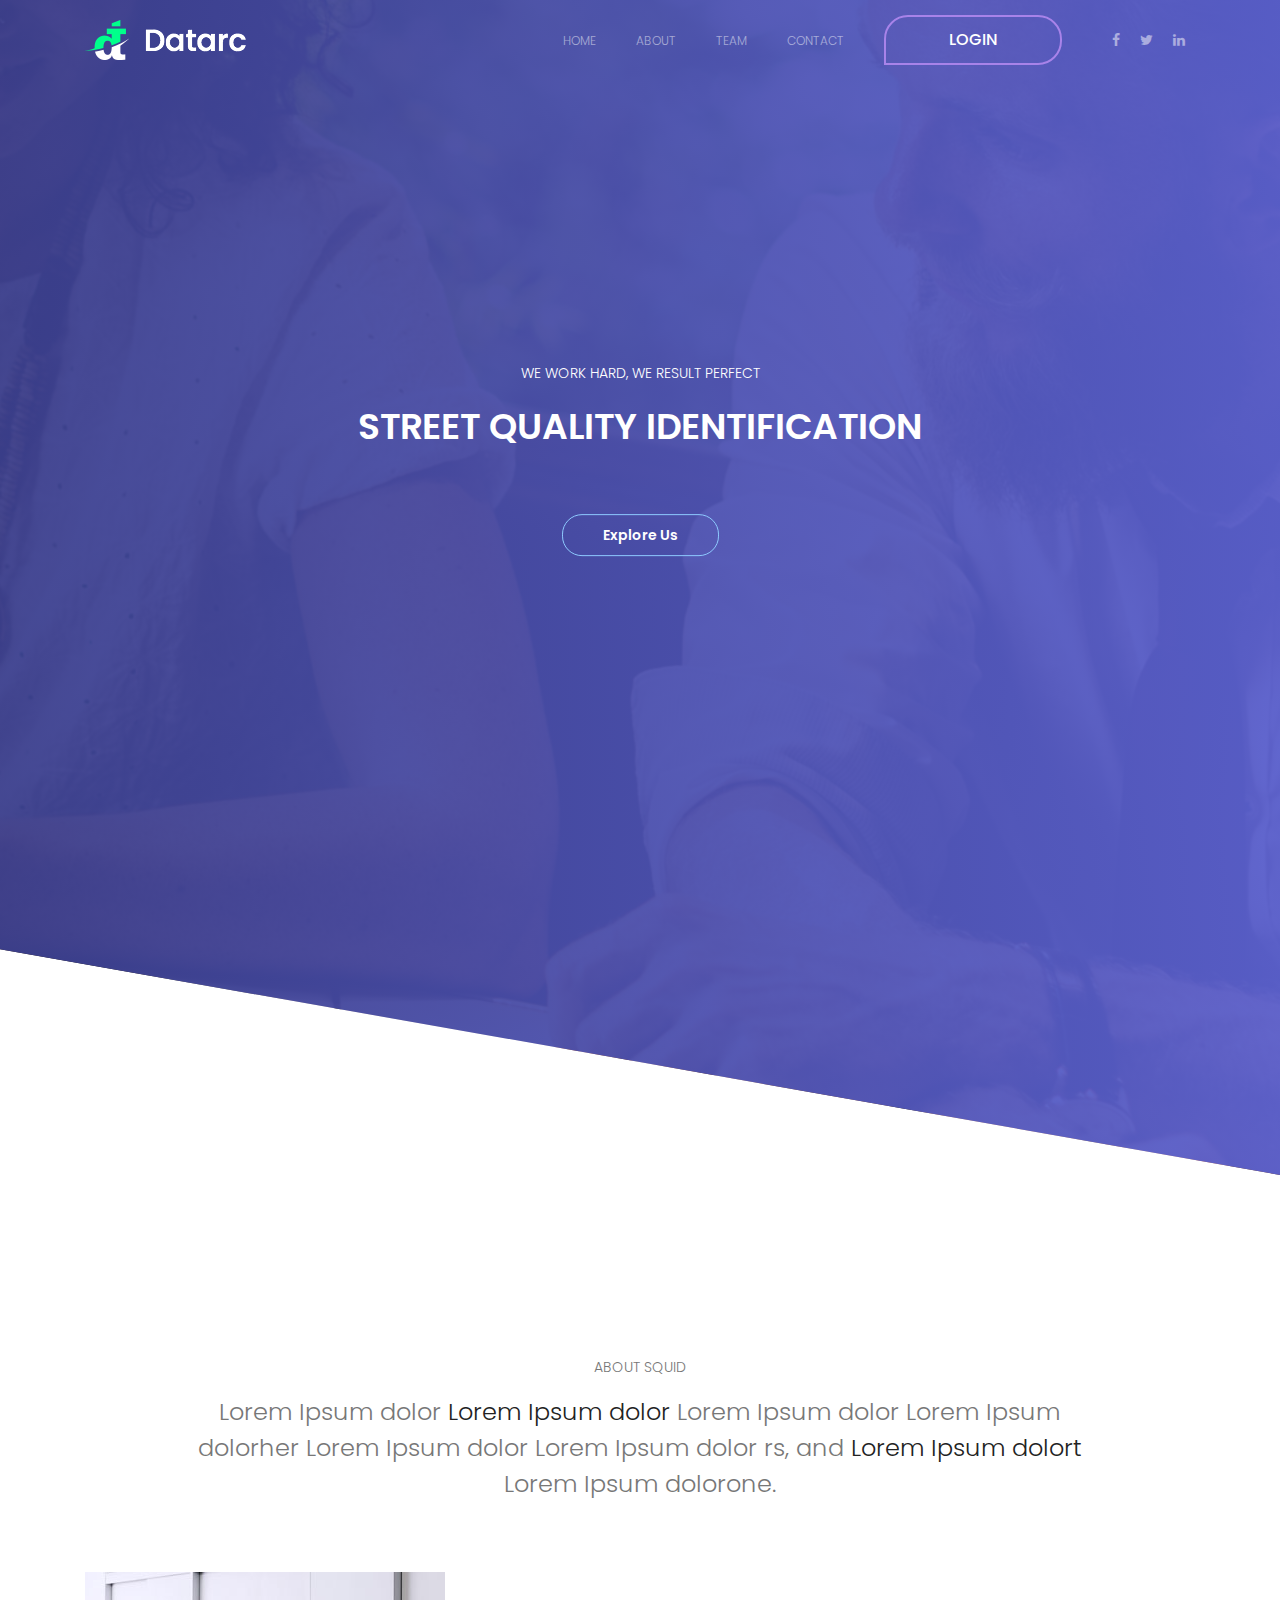
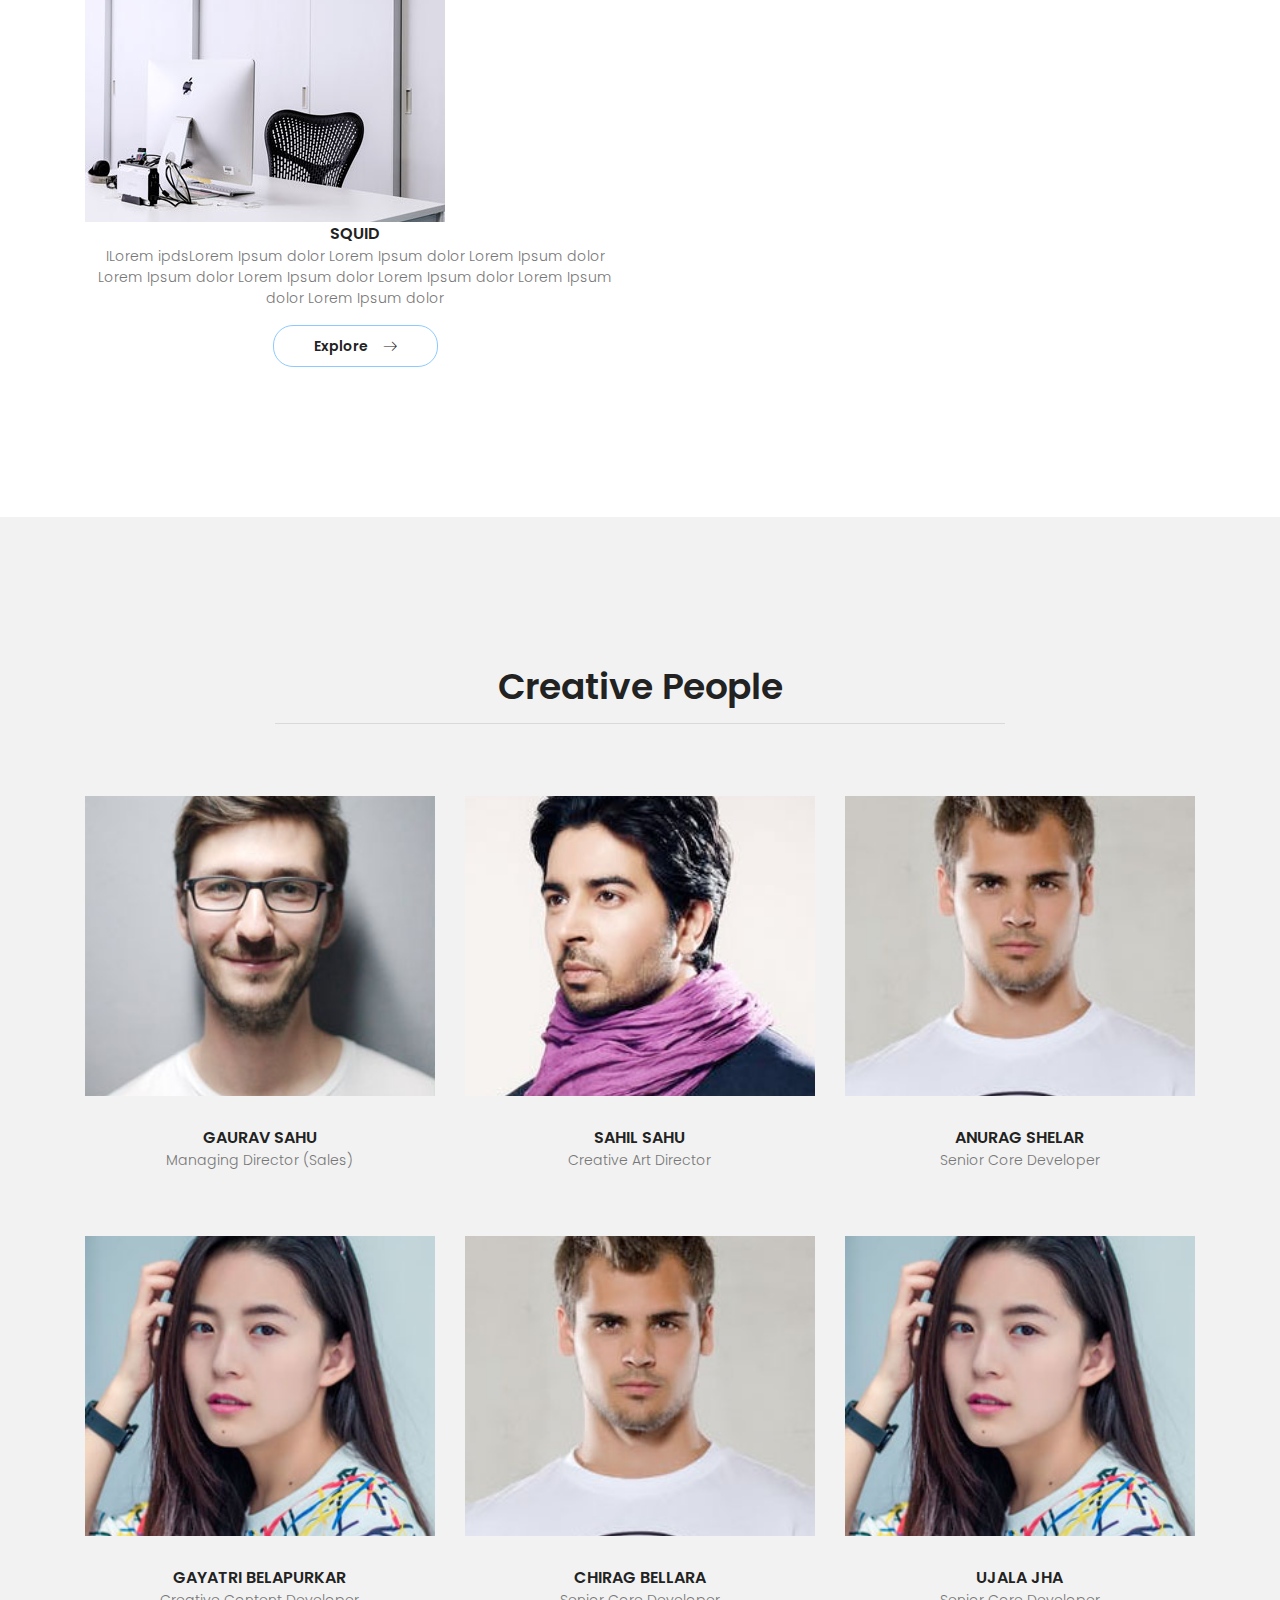
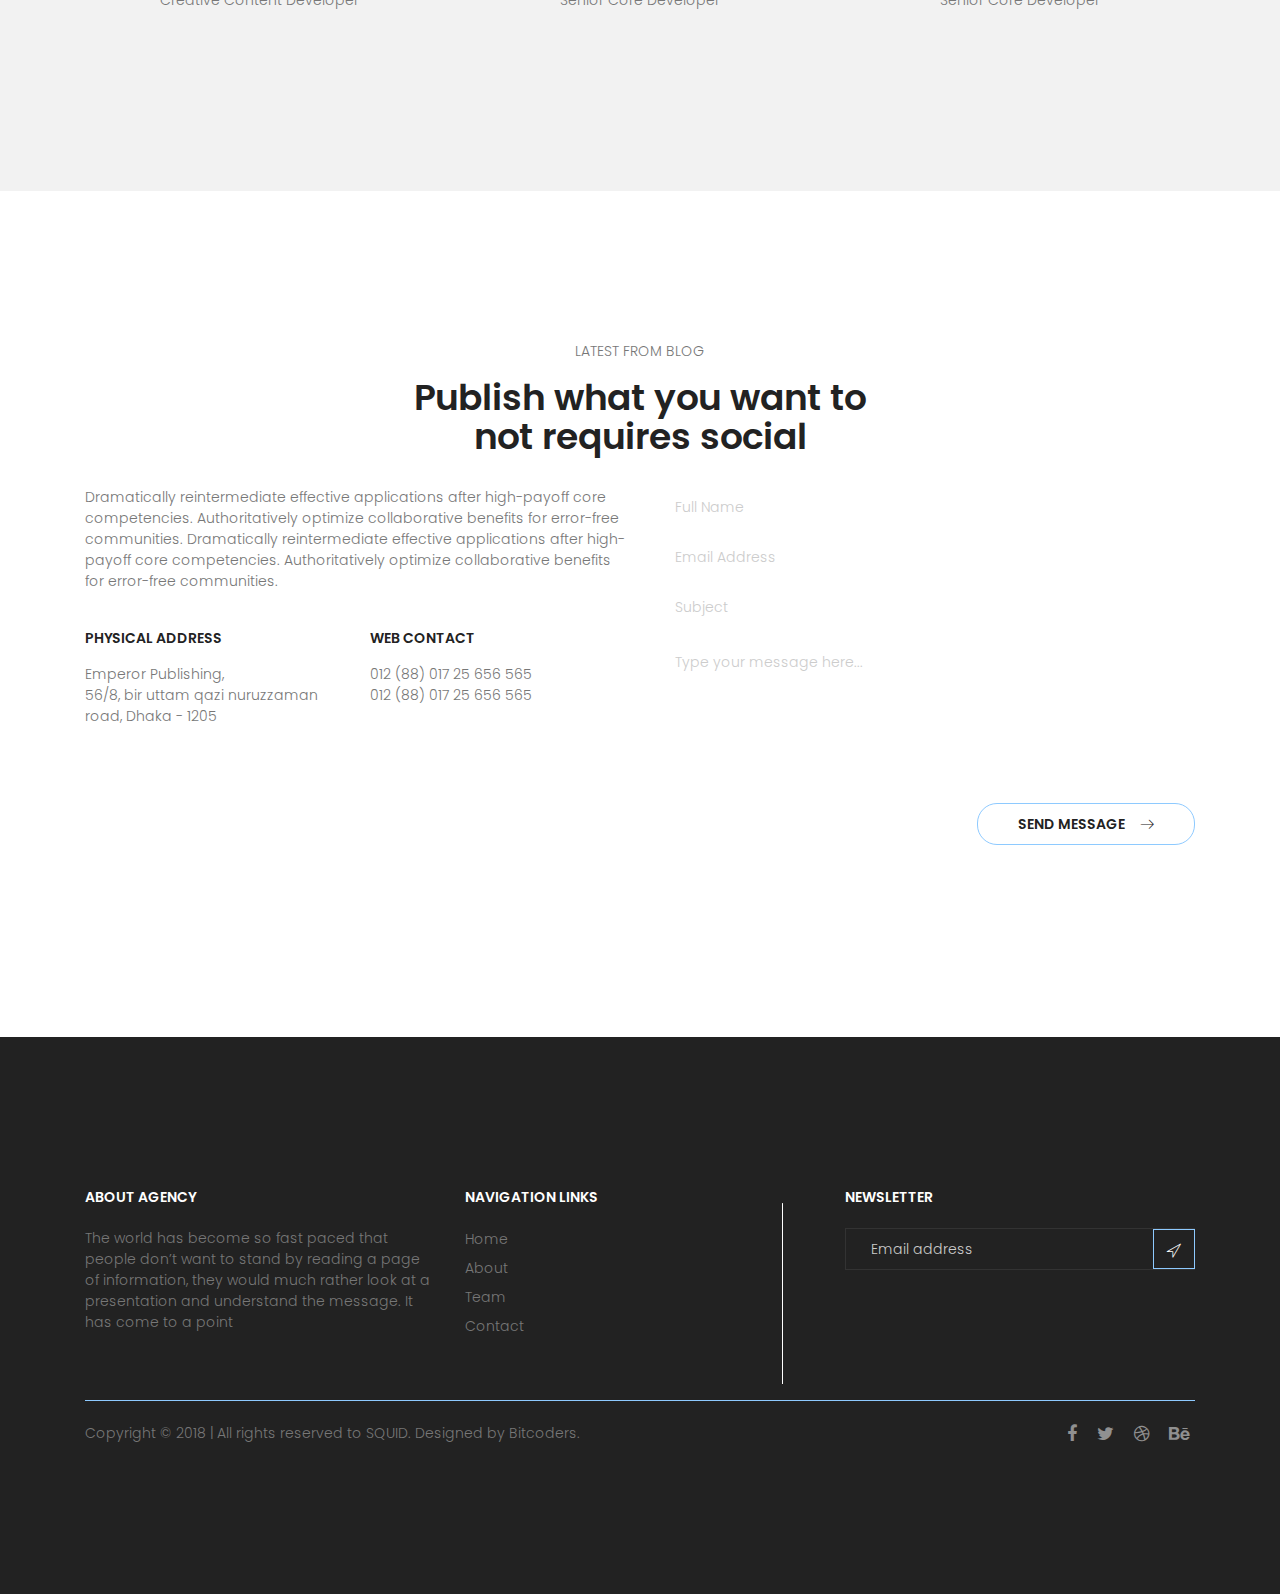
==== Landing Page/Land/index.html @ 0db0db3d "logo yet to added" ====
<!DOCTYPE html>
<html lang="zxx" class="no-js">
<head>
	<!-- Mobile Specific Meta -->
	<meta name="viewport" content="width=device-width, initial-scale=1, shrink-to-fit=no">
	<!-- Favicon-->
	<link rel="shortcut icon" href="img/fav.png">
	<!-- Author Meta -->
	<meta name="author" content="CodePixar">
	<!-- Meta Description -->
	<meta name="description" content="">
	<!-- Meta Keyword -->
	<meta name="keywords" content="">
	<!-- meta character set -->
	<meta charset="UTF-8">
	<!-- Site Title -->
	<title>Squid</title>

	<link href="https://fonts.googleapis.com/css?family=Poppins:300,500,600" rel="stylesheet">
		<!--
		CSS
		============================================= -->
		
		<link rel="stylesheet" href="css/main.css">

		<script src="https://ajax.googleapis.com/ajax/libs/jquery/3.3.1/jquery.min.js"></script>
		<script>
		$(document).ready(function(){
		  // Add smooth scrolling to all links
		  $("a").on('click', function(event) {

		    // Make sure this.hash has a value before overriding default behavior
		    if (this.hash !== "") {
		      // Prevent default anchor click behavior
		      event.preventDefault();

		      // Store hash
		      var hash = this.hash;

		      // Using jQuery's animate() method to add smooth page scroll
		      // The optional number (800) specifies the number of milliseconds it takes to scroll to the specified area
		      $('html, body').animate({
		        scrollTop: $(hash).offset().top
		      }, 800, function(){
		   
		        // Add hash (#) to URL when done scrolling (default click behavior)
		        window.location.hash = hash;
		      });
		    } // End if
		  });
		});
		</script>
	</head>
	<body>
		<div id="top"></div>
		<a href="javascript:" id="return-to-top"><i class="fa fa-chevron-up"></i></a>
		<!-- Start Header Area -->
		<header class="default-header">
			<div class="sticky-header">
				<div class="container">
					<div class="header-content d-flex justify-content-between align-items-center">
						<div class="logo">
							<a href="#top" class="smooth"><img src="img/logo.png" alt=""></a>
						</div>
						<div class="right-bar d-flex align-items-center">
							<nav class="d-flex align-items-center">
								<ul class="main-menu">
									<li><a href="#top">Home</a></li>
									<li><a href="#about">About</a></li>
									<li><a href="#team">Team</a></li>
									<li><a href="#contact">Contact</a></li>
									<li><a href="#" class="login-button"><font color="white" size="3px">LogIn</font></a></li>
								</ul>
								<a href="#" class="mobile-btn"><span class="lnr lnr-menu"></span></a>
							</nav>
							<!--div class="search relative">
								<span class="lnr lnr-magnifier"></span>
								<form action="#" class="search-field">
									<input type="text" placeholder="Search here" onfocus="this.placeholder = ''" onblur="this.placeholder = 'Search here'">
									<button class="search-submit"><span class="lnr lnr-magnifier"></span></button>
								</form>
							</div-->
							
							<div class="header-social d-flex align-items-center">
								<a href="#"><i class="fa fa-facebook"></i></a>
								<a href="#"><i class="fa fa-twitter"></i></a>
								<a href="#"><i class="fa fa-linkedin"></i></a>
							</div>
						</div>
					</div>
				</div>
			</div>
		</header>
		<!-- End Header Area -->
		<!-- Start Banner Area -->
		<section class="banner-area relative skewed">
			<div class="overlay overlay-bg"></div>
			<div class="container">
				<div class="row fullscreen justify-content-center align-items-center">
					<div class="col-lg-8">
						<div class="banner-content text-center">
							<p class="text-uppercase text-white">We work hard, we result perfect</p>
							<h1 class="text-uppercase text-white">Street Quality Identification</h1>
							<a href="#about" class="primary-btn banner-btn">Explore Us</a>
						</div>
					</div>
				</div>
			</div>
		</section>
		<!-- End Banner Area -->
		<!-- Start About Area -->
		<section id="about" class="section-full">
			<div class="container">
				<div class="row justify-content-center">
					<div class="col-lg-10">
						<div class="section-title text-center">
							<p class="text-uppercase">About Squid</p>
							<h3>Lorem Ipsum dolor <b>Lorem Ipsum dolor</b> Lorem Ipsum dolor Lorem Ipsum dolorher Lorem Ipsum dolor Lorem Ipsum dolor rs, and <b>Lorem Ipsum dolort</b> Lorem Ipsum dolorone.</h3>
						</div>
					</div>
				</div>
				<div class="row">
					<!--div class="col-md-4">
						<figure class="signle-service">
							<img src="img/s1.jpg" class="img-fluid" alt="">
							<figcaption class="text-center">
								<h5 class="text-uppercase">Addiction Whit Gambling</h5>
								<p>It is a good idea to think of your PC as an office. It stores files, programs, pictures. This can be compared to an actual office’s files</p>
								<a href="#" class="primary-btn d-inline-flex align-items-center">Explore<span class="lnr lnr-arrow-right"></span></a>
							</figcaption>
						</figure>
					</div-->
					<div class="col-md-6">
						<figure class="signle-service">
							<img src="img/s2.jpg" class="img-fluid" alt="">
							<figcaption class="text-center">
								<h5 class="text-uppercase">Squid</h5>
								<p>ILorem ipdsLorem Ipsum dolor Lorem Ipsum dolor Lorem Ipsum dolor Lorem Ipsum dolor Lorem Ipsum dolor Lorem Ipsum dolor Lorem Ipsum dolor Lorem Ipsum dolor</p>
								<a href="#" class="primary-btn d-inline-flex align-items-center">Explore<span class="lnr lnr-arrow-right"></span></a>
							</figcaption>
						</figure>
					</div>
					<!--div class="col-md-4">
						<figure class="signle-service">
							<img src="img/s3.jpg" class="img-fluid" alt="">
							<figcaption class="text-center">
								<h5 class="text-uppercase">Life Advice Looking At Window</h5>
								<p>Having a baby can be a nerve wrackingexp erience for new parents – not the nine months of pregnancy, I’m talking</p>
								<a href="#" class="primary-btn d-inline-flex align-items-center">Explore<span class="lnr lnr-arrow-right"></span></a>
							</figcaption>
						</figure>
					</div-->
				</div>
			</div>
		</section>
		<!-- End About Area -->
		<!-- Start Product Area -->
		<!--section id="services" class="title-bg section-full">
			<div class="container">
				<div class="row justify-content-center">
					<div class="col-lg-8">
						<div class="product-area-title text-center">
							<p class="text-white text-uppercase">Why Choose Us</p>
							<h2 class="text-white h1">We ensure perfect quality Digital <br> products for you</h2>
						</div>
					</div>
				</div>
				<div class="row">
					<div class="col-lg-3 col-sm-6">
						<div class="single-product">
							<div class="icon">
								<span class="lnr lnr-star"></span>
							</div>
							<div class="desc">
								<h4>Unique Design</h4>
								<p>Most people who work in an office environment, buy computer products, or have </p>
							</div>
						</div>
					</div>
					<div class="col-lg-3 col-sm-6">
						<div class="single-product">
							<div class="icon">
								<span class="lnr lnr-magic-wand"></span>
							</div>
							<div class="desc">
								<h4>Appropriate UX</h4>
								<p>Today, many people rely on computers to do homework, work, and create or store useful</p>
							</div>
						</div>
					</div>
					<div class="col-lg-3 col-sm-6">
						<div class="single-product">
							<div class="icon">
								<span class="lnr lnr-sun"></span>
							</div>
							<div class="desc">
								<h4>Perfect Visual</h4>
								<p>Having a baby can be a nerve wracking experience for new parents – not the nine months </p>
							</div>
						</div>
					</div>
					<div class="col-lg-3 col-sm-6">
						<div class="single-product">
							<div class="icon">
								<span class="lnr lnr-layers"></span>
							</div>
							<div class="desc">
								<h4>Different Layout</h4>
								<p>It won’t be a bigger problem to find one video game lover in your neighbor. Since the </p>
							</div>
						</div>
					</div>
				</div>
			</div>
		</section>
		<!-- End Product Area -->
		<!-- Start Progress Bar Area -->
		<!--div class="container pt-150">
			<div class="row">
				<div class="col-lg-3 col-sm-6 d-flex justify-content-center">
					<div class="list text-center">
						<div class="list-item">
							<div class="progressBar progressBar--animateNone" data-progress="80">
								<svg class="progressBar-contentCircle"  viewBox="0 0 200 200">
									<circle transform="rotate(-90, 100, 100)" class="progressBar-background" cx="100" cy="100" r="95" />
									<circle transform="rotate(-90, 100, 100)" class="progressBar-circle" cx="100" cy="100" r="95" />
								</svg>
								<span class="progressBar-percentage progressBar-percentage-count"></span>
							</div>
						</div>
						<p class="text-uppercase">Web Design</p>
					</div>
				</div>
				<div class="col-lg-3 col-sm-6 d-flex justify-content-center">
					<div class="list text-center">
						<div class="list-item">
							<div class="progressBar progressBar--animateText" data-progress="75">
								<svg class="progressBar-contentCircle"  viewBox="0 0 200 200">
									<circle transform="rotate(-90, 100, 100)" class="progressBar-background" cx="100" cy="100" r="95" />
									<circle transform="rotate(-90, 100, 100)" class="progressBar-circle" cx="100" cy="100" r="95" />
								</svg>
								<span class="progressBar-percentage progressBar-percentage-count"></span>
							</div>
						</div>
						<p class="text-uppercase">UI/UX Design</p>
					</div>
				</div>
				<div class="col-lg-3 col-sm-6 d-flex justify-content-center">
					<div class="list text-center">
						<div class="list-item">
							<div class="progressBar progressBar--animateCircle" data-progress="60">
								<svg class="progressBar-contentCircle"  viewBox="0 0 200 200">
									<circle transform="rotate(-90, 100, 100)" class="progressBar-background" cx="100" cy="100" r="95" />
									<circle transform="rotate(-90, 100, 100)" class="progressBar-circle" cx="100" cy="100" r="95" />
								</svg>
								<span class="progressBar-percentage progressBar-percentage-count"></span>
							</div>
						</div>
						<p class="text-uppercase">Mobile App</p>
					</div>
				</div>
				<div class="col-lg-3 col-sm-6 d-flex justify-content-center">
					<div class="list text-center">
						<div class="list-item">
							<div class="progressBar progressBar--animateAll" data-progress="90">
								<svg class="progressBar-contentCircle"  viewBox="0 0 200 200">
									<!-- on défini le l'angle et le centre de rotation du cercle ->
									<circle transform="rotate(-90, 100, 100)" class="progressBar-background" cx="100" cy="100" r="95" />
									<circle transform="rotate(-90, 100, 100)" class="progressBar-circle" cx="100" cy="100" r="95" />
								</svg>
								<span class="progressBar-percentage progressBar-percentage-count"></span>
							</div>
						</div>
						<p class="text-uppercase">Web Development</p>
					</div>
				</div>
			</div>
		</div>
		<!-- End Progress Bar Area -->
		<!-- Start shuffle Area -->
		<!--section id="protfolio" class="section-full">
			<div class="container">
				<div class="row justify-content-center">
					<div class="col-lg-8">
						<div class="product-area-title text-center">
							<p class="text-uppercase">Remarkable Works</p>
							<h2 class="h1">We have gained reliability <br> to serve you best</h2>
						</div>
					</div>
				</div>
			</div>
			<div class="container">
				<div class="controls d-flex flex-wrap justify-content-center">
					<a class="filter active" data-filter="all">All</a>
					<a class="filter" data-filter=".category-1">Categories</a>
					<a class="filter" data-filter=".category-2">Branding</a>
					<a class="filter" data-filter=".category-3">Image Manipulation</a>
					<a class="filter" data-filter=".category-4">Creative Work</a>
					<a class="filter" data-filter=".category-5">Web Design</a>
					<a class="filter" data-filter=".category-6">Print Material</a>
				</div>
			</div>



			<div id="filter-content" class="row no-gutters mt-70">
				<div class="mix category-1 col-lg-3 col-md-4 col-sm-6 single-filter-content content-1" data-myorder="1">
					<div class="overlay overlay-bg-content d-flex align-items-center justify-content-center flex-column">
						<p class="text-white">Image Manipulation</p>
						<div class="line"></div>
						<h5 class="text-white text-uppercase">Creative Tangerine</h5>
					</div>
				</div>
				<div class="mix category-1 category-5 category-3 category-5 col-lg-3 col-md-4 col-sm-6 single-filter-content content-2" data-myorder="2">
					<div class="overlay overlay-bg-content d-flex align-items-center justify-content-center flex-column">
						<p class="text-white">Image Manipulation</p>
						<div class="line"></div>
						<h5 class="text-white text-uppercase">Creative Tangerine</h5>
					</div>
				</div>
				<div class="mix category-1 category-5 col-lg-3 col-md-4 col-sm-6 single-filter-content content-3" data-myorder="3">
					<div class="overlay overlay-bg-content d-flex align-items-center justify-content-center flex-column">
						<p class="text-white">Image Manipulation</p>
						<div class="line"></div>
						<h5 class="text-white text-uppercase">Creative Tangerine</h5>
					</div>
				</div>
				<div class="mix category-2 category-3 category-6 col-lg-3 col-md-4 col-sm-6 single-filter-content content-4" data-myorder="4">
					<div class="overlay overlay-bg-content d-flex align-items-center justify-content-center flex-column">
						<p class="text-white">Image Manipulation</p>
						<div class="line"></div>
						<h5 class="text-white text-uppercase">Creative Tangerine</h5>
					</div>
				</div>
				<div class="mix category-1 category-4 category-5 col-lg-3 col-md-4 col-sm-6 single-filter-content content-5" data-myorder="5">
					<div class="overlay overlay-bg-content d-flex align-items-center justify-content-center flex-column">
						<p class="text-white">Image Manipulation</p>
						<div class="line"></div>
						<h5 class="text-white text-uppercase">Creative Tangerine</h5>
					</div>
				</div>
				<div class="mix category-1 category-3 category-5 category-6 col-lg-3 col-md-4 col-sm-6 single-filter-content content-6" data-myorder="6">
					<div class="overlay overlay-bg-content d-flex align-items-center justify-content-center flex-column">
						<p class="text-white">Image Manipulation</p>
						<div class="line"></div>
						<h5 class="text-white text-uppercase">Creative Tangerine</h5>
					</div>
				</div>
				<div class="mix category-2 category-4 category-3 col-lg-3 col-md-4 col-sm-6 single-filter-content content-7" data-myorder="7">
					<div class="overlay overlay-bg-content d-flex align-items-center justify-content-center flex-column">
						<p class="text-white">Image Manipulation</p>
						<div class="line"></div>
						<h5 class="text-white text-uppercase">Creative Tangerine</h5>
					</div>
				</div>
				<div class="mix category-2 category-6 category-5 col-lg-3 col-md-4 col-sm-6 single-filter-content content-8" data-myorder="8">
					<div class="overlay overlay-bg-content d-flex align-items-center justify-content-center flex-column">
						<p class="text-white">Image Manipulation</p>
						<div class="line"></div>
						<h5 class="text-white text-uppercase">Creative Tangerine</h5>
					</div>
				</div>
			</div>
		</section>
		<!-- End shuffle Area -->
		<!-- Start Team member Area -->
		<section id="team" class="section-full pb-150 gray-bg">
			<div class="container">
				<div class="row justify-content-center">
					<div class="col-lg-8">
						<div class="product-area-title text-center">
							<h2 class="h1">Creative People <hr></h2>
							<br>
						</div>
					</div>
				</div>
				<div class="row">
					<div class="col-lg-4 col-sm-6">
						<div class="single-member">
							<div class="thumb relative" style="background: url(img/t1.jpg);">
								<div class="overlay overlay-member d-flex flex-column justify-content-end align-items-center">
									<p class="text-white">This article is floated online with an aim to help you find the best dvd printing solution. Dvd</p>
									<div class="line"></div>
									<div class="social d-flex align-items-center justify-content-center">
										<a href="#"><i class="fa fa-facebook"></i></a>
										<a href="#"><i class="fa fa-twitter"></i></a>
										<a href="#"><i class="fa fa-linkedin"></i></a>
									</div>
								</div>
							</div>
							<div class="desc text-center">
								<h5 class="text-uppercase"><a href="#">Gaurav Sahu</a></h5>
								<p>Managing Director (Sales)</p>
							</div>
						</div>
					</div>
					<div class="col-lg-4 col-sm-6">
						<div class="single-member">
							<div class="thumb relative" style="background: url(img/t2.jpg);">
								<div class="overlay overlay-member d-flex flex-column justify-content-end align-items-center">
									<p class="text-white">This article is floated online with an aim to help you find the best dvd printing solution. Dvd</p>
									<div class="line"></div>
									<div class="social d-flex align-items-center justify-content-center">
										<a href="#"><i class="fa fa-facebook"></i></a>
										<a href="#"><i class="fa fa-twitter"></i></a>
										<a href="#"><i class="fa fa-linkedin"></i></a>
									</div>
								</div>
							</div>
							<div class="desc text-center">
								<h5 class="text-uppercase"><a href="#">Sahil Sahu</a></h5>
								<p>Creative Art Director</p>
							</div>
						</div>
					</div>
					<div class="col-lg-4 col-sm-6">
						<div class="single-member">
							<div class="thumb relative" style="background: url(img/t3.jpg);">
								<div class="overlay overlay-member d-flex flex-column justify-content-end align-items-center">
									<p class="text-white">This article is floated online with an aim to help you find the best dvd printing solution. Dvd</p>
									<div class="line"></div>
									<div class="social d-flex align-items-center justify-content-center">
										<a href="#"><i class="fa fa-facebook"></i></a>
										<a href="#"><i class="fa fa-twitter"></i></a>
										<a href="#"><i class="fa fa-linkedin"></i></a>
									</div>
								</div>
							</div>
							<div class="desc text-center">
								<h5 class="text-uppercase"><a href="#">Anurag Shelar</a></h5>
								<p>Senior Core Developer</p>
							</div>
						</div>
					</div>
					<div class="col-lg-4 col-sm-6">
						<div class="single-member">
							<div class="thumb relative" style="background: url(img/t4.jpg);">
								<div class="overlay overlay-member d-flex flex-column justify-content-end align-items-center">
									<p class="text-white">This article is floated online with an aim to help you find the best dvd printing solution. Dvd</p>
									<div class="line"></div>
									<div class="social d-flex align-items-center justify-content-center">
										<a href="#"><i class="fa fa-facebook"></i></a>
										<a href="#"><i class="fa fa-twitter"></i></a>
										<a href="#"><i class="fa fa-linkedin"></i></a>
									</div>
								</div>
							</div>
							<div class="desc text-center">
								<h5 class="text-uppercase"><a href="#">Gayatri Belapurkar</a></h5>
								<p>Creative Content Developer</p>
							</div>
						</div>
					</div>
					<div class="col-lg-4 col-sm-6">
						<div class="single-member">
							<div class="thumb relative" style="background: url(img/t3.jpg);">
								<div class="overlay overlay-member d-flex flex-column justify-content-end align-items-center">
									<p class="text-white">This article is floated online with an aim to help you find the best dvd printing solution. Dvd</p>
									<div class="line"></div>
									<div class="social d-flex align-items-center justify-content-center">
										<a href="#"><i class="fa fa-facebook"></i></a>
										<a href="#"><i class="fa fa-twitter"></i></a>
										<a href="#"><i class="fa fa-linkedin"></i></a>
									</div>
								</div>
							</div>
							<div class="desc text-center">
								<h5 class="text-uppercase"><a href="#">Chirag Bellara</a></h5>
								<p>Senior Core Developer</p>
							</div>
						</div>
					</div>
					<div class="col-lg-4 col-sm-6">
						<div class="single-member">
							<div class="thumb relative" style="background: url(img/t4.jpg);">
								<div class="overlay overlay-member d-flex flex-column justify-content-end align-items-center">
									<p class="text-white">This article is floated online with an aim to help you find the best dvd printing solution. Dvd</p>
									<div class="line"></div>
									<div class="social d-flex align-items-center justify-content-center">
										<a href="#"><i class="fa fa-facebook"></i></a>
										<a href="#"><i class="fa fa-twitter"></i></a>
										<a href="#"><i class="fa fa-linkedin"></i></a>
									</div>
								</div>
							</div>
							<div class="desc text-center">
								<h5 class="text-uppercase"><a href="#">Ujala Jha</a></h5>
								<p>Senior Core Developer</p>
							</div>
						</div>
					</div>
				</div>
			</div>
		</section>
		<!-- End Team member Area -->

		<!-- Start Digital Studio -->
		<!--section class="section-full studio-area">
			<div class="container">
				<div class="row">
					<div class="col-lg-6">
						<div class="studio-content">
							<p class="text-uppercase text-white">We create top class designs</p>
							<h2 class="h1 text-white text-uppercase mb-20">A Digital Studio Crafting <br> Tech Business</h2>
							<p class="text-white mb-30">Computer users and programmers have become so accustomed to using Windows, even for the changing capabilities and the appearances of the graphical interface of the versions, therefore it has remained Microsoft’s product. Although, Lycoris, Red Hat, Mandrake,</p>
							<a href="#" class="primary-btn text-white d-inline-flex align-items-center">Start Business<span class="lnr lnr-arrow-right"></span></a>
						</div>
					</div>
				</div>
			</div>
		</section>
		<!-- End Digital Studio -->
		<!-- Start Pricing Area -->
		<!--section class="section-full">
			<div class="container">
				<div class="row justify-content-center">
					<div class="col-lg-8">
						<div class="product-area-title text-center">
							<p class="text-uppercase">Creative People</p>
							<h2 class="h1">Team work builds trust and <br> trust builds growth</h2>
						</div>
					</div>
				</div>
				<div class="row">
					<div class="col-md-4">
						<div class="single-pricing-table">
							<div class="top">
								<div class="head text-center">
									<span class="lnr lnr-shirt"></span><br>
									<h5 class="text-white text-uppercase">Standard</h5>
								</div>
								<div class="package text-center">
									<div class="price">£199</div>
									<span class="text-white">Per month</span>
								</div>
							</div>

							<div class="bottom text-center">
								<ul class="feature text-center">
									<li>2.5 GB Photos</li>
									<li>Secure Online Transfer</li>
									<li>Unlimited Styles</li>
									<li>Customer Service</li>
									<li>Manual Backup</li>
								</ul>
								<a href="#" class="primary-btn text-uppercase d-inline-flex align-items-center">Purchase<span class="lnr lnr-arrow-right"></span></a>
							</div>
						</div>
					</div>
					<div class="col-md-4">
						<div class="single-pricing-table">
							<div class="top">
								<div class="head text-center">
									<span class="lnr lnr-shirt"></span><br>
									<h5 class="text-white text-uppercase">Business</h5>
								</div>
								<div class="package text-center">
									<div class="price">£399</div>
									<span class="text-white">Per month</span>
								</div>
							</div>

							<div class="bottom text-center">
								<ul class="feature text-center">
									<li>2.5 GB Photos</li>
									<li>Secure Online Transfer</li>
									<li>Unlimited Styles</li>
									<li>Customer Service</li>
									<li>Manual Backup</li>
								</ul>
								<a href="#" class="primary-btn text-uppercase d-inline-flex align-items-center">Purchase<span class="lnr lnr-arrow-right"></span></a>
							</div>
						</div>
					</div>
					<div class="col-md-4">
						<div class="single-pricing-table">
							<div class="top">
								<div class="head text-center">
									<span class="lnr lnr-apartment"></span>
									<h5 class="text-white text-uppercase">Ultimate</h5>
								</div>
								<div class="package text-center">
									<div class="price">£499</div>
									<span class="text-white">Per month</span>
								</div>
							</div>

							<div class="bottom text-center">
								<ul class="feature text-center">
									<li>2.5 GB Photos</li>
									<li>Secure Online Transfer</li>
									<li>Unlimited Styles</li>
									<li>Customer Service</li>
									<li>Manual Backup</li>
								</ul>
								<a href="#" class="primary-btn text-uppercase d-inline-flex align-items-center">Purchase<span class="lnr lnr-arrow-right"></span></a>
							</div>
						</div>
					</div>
				</div>
			</div>
		</section>
		<!-- End Pricing Area -->
		<!-- Start Testimonial Area -->
		<!--section class="section-full gray-bg">
			<div class="container">
				<div class="active-testimonial-carousel">
					<div class="single-testimonial">
						<img src="img/ts1.png" class="img-circle" alt="">
						<p>Accessories Here you can find the best computer accessory for your laptop, monitor, printer, scanner, speaker, projector, hardware and more. laptop accessory </p>
						<div class="author text-center">
							<h6 class="text-uppercase"><a href="#">Mark Alviro Wiens</a></h6>
							<span>CEO at Google</span>
						</div>
					</div>
					<div class="single-testimonial">
						<img src="img/ts2.png" class="img-circle" alt="">
						<p>Accessories Here you can find the best computer accessory for your laptop, monitor, printer, scanner, speaker, projector, hardware and more. laptop accessory </p>
						<div class="author text-center">
							<h6 class="text-uppercase"><a href="#">Mark Alviro Wiens</a></h6>
							<span>CEO at Google</span>
						</div>
					</div>
					<div class="single-testimonial">
						<img src="img/ts3.png" class="img-circle" alt="">
						<p>Accessories Here you can find the best computer accessory for your laptop, monitor, printer, scanner, speaker, projector, hardware and more. laptop accessory </p>
						<div class="author text-center">
							<h6 class="text-uppercase"><a href="#">Mark Alviro Wiens</a></h6>
							<span>CEO at Google</span>
						</div>
					</div>
					<div class="single-testimonial">
						<img src="img/ts3.png" class="img-circle" alt="">
						<p>Accessories Here you can find the best computer accessory for your laptop, monitor, printer, scanner, speaker, projector, hardware and more. laptop accessory </p>
						<div class="author text-center">
							<h6 class="text-uppercase"><a href="#">Mark Alviro Wiens</a></h6>
							<span>CEO at Google</span>
						</div>
					</div>
					<div class="single-testimonial">
						<img src="img/ts3.png" class="img-circle" alt="">
						<p>Accessories Here you can find the best computer accessory for your laptop, monitor, printer, scanner, speaker, projector, hardware and more. laptop accessory </p>
						<div class="author text-center">
							<h6 class="text-uppercase"><a href="#">Mark Alviro Wiens</a></h6>
							<span>CEO at Google</span>
						</div>
					</div>
				</div>
			</div>
		</section>
		<!-- End Testimonial Area -->
		<!-- Start Publish Area -->
		<!--section id="blog" class="section-full">
			<div class="container">
				<div class="row justify-content-center">
					<div class="col-lg-8">
						<div class="product-area-title text-center">
							<p class="text-uppercase">Latest From Blog</p>
							<h2 class="h1">Publish what you want to <br> not requires social</h2>
						</div>
					</div>
				</div>
				<div class="row">
					<div class="col-lg-3 col-md-6">
						<div class="single-publish">
							<img src="img/p1.jpg" class="img-fluid" alt="">
							<div class="top">
								<div class="mb-15 d-flex">
									<a href="#">25 October, 2017</a>
									<span class="line">|</span>
									<a href="#">By Mark Wiens</a>
								</div>
								<h6 class="text-uppercase"><a href="#">Addiction When Gambling Becomes A Problem</a></h6>
							</div>
							<p class="mb-30">Computers have become ubiquitous in almost every facet of our lives. At work, desk jockeys spend hours in front of their </p>
							<a href="#" class="details-btn d-flex justify-content-center align-items-center"><span class="details">Details</span><span class="lnr lnr-arrow-right"></span></a>
						</div>
					</div>
					<div class="col-lg-3 col-md-6">
						<div class="single-publish">
							<img src="img/p2.jpg" class="img-fluid" alt="">
							<div class="top">
								<div class="mb-15 d-flex">
									<a href="#">25 October, 2017</a>
									<span class="line">|</span>
									<a href="#">By Mark Wiens</a>
								</div>
								<h6 class="text-uppercase"><a href="#">Computer Hardware Desktops And Notebooks </a></h6>
							</div>
							<p class="mb-30">Ah, the technical interview. Nothing like it. Not only does it cause anxiety, but it causes anxiety for several different reasons. </p>
							<a href="#" class="details-btn d-flex justify-content-center align-items-center"><span class="details">Details</span><span class="lnr lnr-arrow-right"></span></a>
						</div>
					</div>
					<div class="col-lg-3 col-md-6">
						<div class="single-publish">
							<img src="img/p3.jpg" class="img-fluid" alt="">
							<div class="top">
								<div class="mb-15 d-flex">
									<a href="#">25 October, 2017</a>
									<span class="line">|</span>
									<a href="#">By Mark Wiens</a>
								</div>
								<h6 class="text-uppercase"><a href="#">Make Myspace Your Best Designed Space</a></h6>
							</div>
							<p class="mb-30">Plantronics with its GN Netcom wireless headset creates the next generation of wireless headset and other products such as wireless </p>
							<a href="#" class="details-btn d-flex justify-content-center align-items-center"><span class="details">Details</span><span class="lnr lnr-arrow-right"></span></a>
						</div>
					</div>
					<div class="col-lg-3 col-md-6">
						<div class="single-publish">
							<img src="img/p4.jpg" class="img-fluid" alt="">
							<div class="top">
								<div class="mb-15 d-flex">
									<a href="#">25 October, 2017</a>
									<span class="line">|</span>
									<a href="#">By Mark Wiens</a>
								</div>
								<h6 class="text-uppercase"><a href="#">Video Games Playing With Imagination</a></h6>
							</div>
							<p class="mb-30">About 64% of all on-line teens say that do things online that they wouldn’t want their parents to know about.   11% of all adult internet </p>
							<a href="#" class="details-btn d-flex justify-content-center align-items-center"><span class="details">Details</span><span class="lnr lnr-arrow-right"></span></a>
						</div>
					</div>
				</div>
			</div>
		</section>
		<!-- End Publish Area -->
		<!-- Start Contact Area -->
		<section id="contact" class="section-full">
			<div class="container">
				<div class="row justify-content-center">
					<div class="col-lg-8">
						<div class="product-area-title text-center">
							<p class="text-uppercase">Latest From Blog</p>
							<h2 class="h1">Publish what you want to <br> not requires social</h2>
						</div>
					</div>
				</div>
				<div class="row">
					<div class="col-lg-6 mt-30">
						<p>Dramatically reintermediate effective applications after high-payoff core competencies. Authoritatively optimize collaborative benefits for error-free communities. Dramatically reintermediate effective applications after high-payoff core competencies. Authoritatively optimize collaborative benefits for error-free communities.</p>
						<div class="row">
							<div class="col-sm-6">
								<div class="address mt-20">
									<h6 class="text-uppercase mb-15">Physical Address</h6>
									<p>Emperor Publishing,<br> 56/8, bir uttam qazi nuruzzaman <br> road, Dhaka - 1205</p>
								</div>
							</div>
							<div class="col-sm-6">
								<div class="address mt-20">
									<h6 class="text-uppercase mb-15">WEb Contact</h6>
									<a href="tel:0000">012 (88) 017 25 656 565</a> <br>
									<a href="tel:0000">012 (88) 017 25 656 565</a>
								</div>
							</div>
						</div>
					</div>
					<div class="col-lg-6 mt-30">
						<form id="myForm" method="post" class="contact-form">
							<div class="single-input color-2 mb-10">
								<input type="text" name="fname" placeholder="Full Name" onfocus="this.placeholder = ''" onblur="this.placeholder = 'Full Name'" required>
							</div>
							<div class="single-input color-2 mb-10">
								<input type="email" name="email" placeholder="Email Address" pattern="[A-Za-z0-9._%+-]+@[A-Za-z0-9.-]+\.[A-Za-z]{1,63}$" onfocus="this.placeholder = ''" onblur="this.placeholder = 'Email Address'" required>
							</div>
							<div class="single-input color-2 mb-10">
								<input type="text" name="subject" placeholder="Subject" onfocus="this.placeholder = ''" onblur="this.placeholder = 'Subject'" required>
							</div>

							<div class="single-input color-2 mb-10">
								<textarea name="message" placeholder="Type your message here..." onfocus="this.placeholder = ''" onblur="this.placeholder = 'Type your message here...'" required></textarea>
							</div>
							<div class="d-flex justify-content-end"><button class="mt-10 primary-btn d-inline-flex text-uppercase align-items-center">Send Message<span class="lnr lnr-arrow-right"></span></button></div>
							<div class="alert"></div>
						</form>
					</div>
				</div>
			</div>
		</section>
		<!-- End Contact Area -->
		<!-- Start Cta Area -->
		<!--section class="cta-area">
			<div class="container">
				<div class="row justify-content-center">
					<div class="col-lg-8 d-flex no-flex-xs justify-content-between align-items-center">
						<h5 class="text-uppercase text-white">Not yet convinced with our quality?</h5>
						<a href="#" class="primary-btn d-inline-flex text-uppercase text-white align-items-center">Explore Services<span class="lnr lnr-arrow-right"></span></a>
					</div>
				</div>
			</div>
		</section>
		<!-- End Cta Area -->
		<footer class="section-full">
			<div class="container">
				<div class="row">
					<div class="col-lg-4 col-sm-6">
						<div class="single-footer-widget">
							<h6 class="text-white text-uppercase mb-20">About Agency</h6>
							<p>The world has become so fast paced that people don’t want to stand by reading a page of information, they would much rather look at a presentation and understand the message. It has come to a point </p>
						</div>
					</div>
					<div class="col-lg-3 col-sm-6">
						<div class="single-footer-widget">
							<h6 class="text-white text-uppercase mb-20">Navigation Links</h6>
							<div class="d-flex">
								<ul class="footer-nav">
									<li><a href="#top">Home</a></li>
									<li><a href="#about">About</a></li>
									<li><a href="#team">Team</a></li>
									<li><a href="#contact">Contact</a></li>
								</ul>
								<!--ul class="ml-30 footer-nav">
									<li><a href="#">Team</a></li>
									<li><a href="#">Pricing</a></li>
									<li><a href="#">Blog</a></li>
									<li><a href="#">Contact</a></li>
								</ul-->
							</div>
						</div>
					</div>
					<hr style="height: 20vh;width: 1px;background: white;color: white;">
					<div class="col-lg-4 col-sm-6">
						<div class="single-footer-widget">
							<h6 class="text-white text-uppercase mb-20">Newsletter</h6>
							
							<div id="mc_embed_signup">
								<form target="_blank" novalidate action="https://spondonit.us12.list-manage.com/subscribe/post?u=1462626880ade1ac87bd9c93a&id=92a4423d01" method="get" class="subscription relative d-flex justify-content-center">
									<input type="email" name="EMAIL" placeholder="Email address" onfocus="this.placeholder = ''" onblur="this.placeholder = 'Email address'" required>
									<div style="position: absolute; left: -5000px;">
										<input type="text" name="b_36c4fd991d266f23781ded980_aefe40901a" tabindex="-1" value="">
									</div>
									<button type="submit" class="newsletter-btn" name="subscribe"><span class="lnr lnr-location"></span></button>
									<!--div class="info"></div-->
								</form>
							</div>
						</div>
					</div>
					<!--div class="col-lg-3 col-sm-6">
						<div class="single-footer-widget">
							<h6 class="text-white text-uppercase mb-20">Instafeed</h6>
							<ul class="instafeed d-flex flex-wrap">
								<li><img src="img/i1.jpg" alt=""></li>
								<li><img src="img/i2.jpg" alt=""></li>
								<li><img src="img/i3.jpg" alt=""></li>
								<li><img src="img/i4.jpg" alt=""></li>
								<li><img src="img/i5.jpg" alt=""></li>
								<li><img src="img/i6.jpg" alt=""></li>
								<li><img src="img/i7.jpg" alt=""></li>
								<li><img src="img/i8.jpg" alt=""></li>
							</ul>
						</div>
					</div-->
				</div>
				
				<div class="footer-bottom d-flex justify-content-between align-items-center">
					<p class="footer-text m-0">Copyright &copy; 2018  |  All rights reserved to <a href="#">SQUID.</a> Designed by <a href="#">Bitcoders</a>.</p>
					<div class="footer-social d-flex align-items-center">
						<a href="#"><i class="fa fa-facebook"></i></a>
						<a href="#"><i class="fa fa-twitter"></i></a>
						<a href="#"><i class="fa fa-dribbble"></i></a>
						<a href="#"><i class="fa fa-behance"></i></a>
					</div>
				</div>
			</div>
		</footer>

		<!--script src="js/vendor/jquery-2.2.4.min.js"></script-->
		<script src="https://cdnjs.cloudflare.com/ajax/libs/popper.js/1.11.0/umd/popper.min.js" integrity="sha384-b/U6ypiBEHpOf/4+1nzFpr53nxSS+GLCkfwBdFNTxtclqqenISfwAzpKaMNFNmj4" crossorigin="anonymous"></script>
		<script src="js/vendor/bootstrap.min.js"></script>
		<script src="js/jquery.ajaxchimp.min.js"></script>
		<script src="js/jquery.sticky.min.js"></script>
		<script src="js/owl.carousel.min.js"></script>
		<script src="js/mixitup.min.js"></script>
		<script src="js/main.js"></script>
		<script type="text/javascript">
			// ===== Scroll to Top ==== 
			$(window).scroll(function() {
			    if ($(this).scrollTop() >= 50) {        // If page is scrolled more than 50px
			        $('#return-to-top').fadeIn(200);    // Fade in the arrow
			    } else {
			        $('#return-to-top').fadeOut(200);   // Else fade out the arrow
			    }
			});
			$('#return-to-top').click(function() {      // When arrow is clicked
			    $('body,html').animate({
			        scrollTop : 0                       // Scroll to top of body
			    }, 500);
			});
		</script>
	</body>
</html>
---- Landing Page/Land/css/main.css ----
/*--------------------------- Color variations ----------------------*/
/* Medium Layout: 1280px */
/* Tablet Layout: 768px */
/* Mobile Layout: 320px */
/* Wide Mobile Layout: 480px */
/* =================================== */
/*  Basic Style 
/* =================================== */


@import 'bootstrap.min.css';
@import 'font-awesome.min.css';
@import 'animate.min.css';
@import 'linearicons.min.css';
@import 'owl.carousel.min.css';
/*@import 'css/themify-icons.css';
@import 'css/ionicons.min.css';*/

::-webkit-input-placeholder {
  /* WebKit, Blink, Edge */
  color: #cccccc;
  font-weight: 300;
}

:-moz-placeholder {
  /* Mozilla Firefox 4 to 18 */
  color: #cccccc;
  opacity: 1;
  font-weight: 300;
}

::-moz-placeholder {
  /* Mozilla Firefox 19+ */
  color: #cccccc;
  opacity: 1;
  font-weight: 300;
}

:-ms-input-placeholder {
  /* Internet Explorer 10-11 */
  color: #cccccc;
  font-weight: 300;
}

::-ms-input-placeholder {
  /* Microsoft Edge */
  color: #cccccc;
  font-weight: 300;
}

body {
  color: #777777;
  font-family: "Poppins", sans-serif;
  font-size: 14px;
  font-weight: 300;
  line-height: 1.5em;
  position: relative;
}

ol, ul {
  margin: 0;
  padding: 0;
  list-style: none;
}

select {
  display: block;
}

figure {
  margin: 0;
}

a {
  -webkit-transition: all 0.3s ease 0s;
  -moz-transition: all 0.3s ease 0s;
  -o-transition: all 0.3s ease 0s;
  transition: all 0.3s ease 0s;
}

iframe {
  border: 0;
}

a, a:focus, a:hover {
  text-decoration: none;
  outline: 0;
  color: #777777;
}

.btn.active.focus,
.btn.active:focus,
.btn.focus,
.btn.focus:active,
.btn:active:focus,
.btn:focus {
  text-decoration: none;
  outline: 0;
}

.card-panel {
  margin: 0;
  padding: 60px;
}

/**
 *  Typography
 *
 **/
.btn i, .btn-large i, .btn-floating i, .btn-large i, .btn-flat i {
  font-size: 1em;
  line-height: inherit;
}

.gray-bg {
  background: rgba(0,0,0,0.05);
}

h1, h2, h3,
h4, h5, h6 {
  font-family: "Poppins", sans-serif;
  color: #222222;
  line-height: 1.5em;
  margin-bottom: 0;
  margin-top: 0;
  font-weight: 600;
}

.h1, .h2, .h3,
.h4, .h5, .h6 {
  margin-bottom: 0;
  margin-top: 0;
  font-family: "Poppins", sans-serif;
  font-weight: 600;
  color: #222222;
}

h1, .h1 {
  font-size: 36px;
}

h2, .h2 {
  font-size: 30px;
}

h3, .h3 {
  font-size: 24px;
}

h4, .h4 {
  font-size: 18px;
}

h5, .h5 {
  font-size: 16px;
}

h6, .h6 {
  font-size: 14px;
  color: #222222;
}

td, th {
  border-radius: 0px;
}

/**
 * For modern browsers
 * 1. The space content is one way to avoid an Opera bug when the
 *    contenteditable attribute is included anywhere else in the document.
 *    Otherwise it causes space to appear at the top and bottom of elements
 *    that are clearfixed.
 * 2. The use of `table` rather than `block` is only necessary if using
 *    `:before` to contain the top-margins of child elements.
 */
.clear::before, .clear::after {
  content: " ";
  display: table;
}

.clear::after {
  clear: both;
}

.fz-11 {
  font-size: 11px;
}

.fz-12 {
  font-size: 12px;
}

.fz-13 {
  font-size: 13px;
}

.fz-14 {
  font-size: 14px;
}

.fz-15 {
  font-size: 15px;
}

.fz-16 {
  font-size: 16px;
}

.fz-18 {
  font-size: 18px;
}

.fz-30 {
  font-size: 30px;
}

.fz-48 {
  font-size: 48px !important;
}

.fw100 {
  font-weight: 100;
}

.fw300 {
  font-weight: 300;
}

.fw400 {
  font-weight: 400 !important;
}

.fw500 {
  font-weight: 500;
}

.f700 {
  font-weight: 700;
}

.fsi {
  font-style: italic;
}

.mt-10 {
  margin-top: 10px;
}

.mt-15 {
  margin-top: 15px;
}

.mt-20 {
  margin-top: 20px;
}

.mt-25 {
  margin-top: 25px;
}

.mt-30 {
  margin-top: 30px;
}

.mt-35 {
  margin-top: 35px;
}

.mt-40 {
  margin-top: 40px;
}

.mt-50 {
  margin-top: 50px;
}

.mt-60 {
  margin-top: 60px;
}

.mt-70 {
  margin-top: 70px;
}

.mt-80 {
  margin-top: 80px;
}

.mt-100 {
  margin-top: 100px;
}

.mt-120 {
  margin-top: 120px;
}

.mt-150 {
  margin-top: 150px;
}

.ml-0 {
  margin-left: 0 !important;
}

.ml-5 {
  margin-left: 5px !important;
}

.ml-10 {
  margin-left: 10px;
}

.ml-15 {
  margin-left: 15px;
}

.ml-20 {
  margin-left: 20px;
}

.ml-30 {
  margin-left: 30px;
}

.ml-50 {
  margin-left: 50px;
}

.mr-0 {
  margin-right: 0 !important;
}

.mr-5 {
  margin-right: 5px !important;
}

.mr-15 {
  margin-right: 15px;
}

.mr-10 {
  margin-right: 10px;
}

.mr-20 {
  margin-right: 20px;
}

.mr-30 {
  margin-right: 30px;
}

.mr-50 {
  margin-right: 50px;
}

.mb-0 {
  margin-bottom: 0px;
}

.mb-0-i {
  margin-bottom: 0px !important;
}

.mb-5 {
  margin-bottom: 5px;
}

.mb-10 {
  margin-bottom: 10px;
}

.mb-15 {
  margin-bottom: 15px;
}

.mb-20 {
  margin-bottom: 20px;
}

.mb-25 {
  margin-bottom: 25px;
}

.mb-30 {
  margin-bottom: 30px;
}

.mb-40 {
  margin-bottom: 40px;
}

.mb-50 {
  margin-bottom: 50px;
}

.mb-60 {
  margin-bottom: 60px;
}

.mb-70 {
  margin-bottom: 70px;
}

.mb-80 {
  margin-bottom: 80px;
}

.mb-90 {
  margin-bottom: 90px;
}

.mb-100 {
  margin-bottom: 100px;
}

.pt-0 {
  padding-top: 0px;
}

.pt-10 {
  padding-top: 10px;
}

.pt-15 {
  padding-top: 15px;
}

.pt-20 {
  padding-top: 20px;
}

.pt-25 {
  padding-top: 25px;
}

.pt-30 {
  padding-top: 30px;
}

.pt-40 {
  padding-top: 40px;
}

.pt-50 {
  padding-top: 50px;
}

.pt-60 {
  padding-top: 60px;
}

.pt-70 {
  padding-top: 70px;
}

.pt-80 {
  padding-top: 80px;
}

.pt-90 {
  padding-top: 90px;
}

.pt-100 {
  padding-top: 100px;
}

.pt-150 {
  padding-top: 150px;
}

.pb-0 {
  padding-bottom: 0px;
}

.pb-10 {
  padding-bottom: 10px;
}

.pb-15 {
  padding-bottom: 15px;
}

.pb-20 {
  padding-bottom: 20px;
}

.pb-25 {
  padding-bottom: 25px;
}

.pb-30 {
  padding-bottom: 30px;
}

.pb-40 {
  padding-bottom: 40px;
}

.pb-50 {
  padding-bottom: 50px;
}

.pb-60 {
  padding-bottom: 60px;
}

.pb-70 {
  padding-bottom: 70px;
}

.pb-80 {
  padding-bottom: 80px;
}

.pb-90 {
  padding-bottom: 90px;
}

.pb-100 {
  padding-bottom: 100px;
}

.pb-150 {
  padding-bottom: 150px;
}

.pr-30 {
  padding-right: 30px;
}

.pl-30 {
  padding-left: 30px;
}

.p-40 {
  padding: 40px;
}

.float-left {
  float: left;
}

.float-right {
  float: right;
}

.text-italic {
  font-style: italic;
}

.text-white {
  color: #fff;
}

.transition {
  -webkit-transition: all 0.3s ease 0s;
  -moz-transition: all 0.3s ease 0s;
  -o-transition: all 0.3s ease 0s;
  transition: all 0.3s ease 0s;
}

.section-full {
  padding: 150px 0;
}

.section-half {
  padding: 75px 0;
}

.flex {
  display: -webkit-box;
  display: -webkit-flex;
  display: -moz-flex;
  display: -ms-flexbox;
  display: flex;
}

.inline-flex {
  display: -webkit-inline-box;
  display: -webkit-inline-flex;
  display: -moz-inline-flex;
  display: -ms-inline-flexbox;
  display: inline-flex;
}

.flex-grow {
  -webkit-box-flex: 1;
  -webkit-flex-grow: 1;
  -moz-flex-grow: 1;
  -ms-flex-positive: 1;
  flex-grow: 1;
}

.flex-wrap {
  -webkit-flex-wrap: wrap;
  -moz-flex-wrap: wrap;
  -ms-flex-wrap: wrap;
  flex-wrap: wrap;
}

.flex-left {
  -webkit-box-pack: start;
  -ms-flex-pack: start;
  -webkit-justify-content: flex-start;
  -moz-justify-content: flex-start;
  justify-content: flex-start;
}

.flex-middle {
  -webkit-box-align: center;
  -ms-flex-align: center;
  -webkit-align-items: center;
  -moz-align-items: center;
  align-items: center;
}

.flex-right {
  -webkit-box-pack: end;
  -ms-flex-pack: end;
  -webkit-justify-content: flex-end;
  -moz-justify-content: flex-end;
  justify-content: flex-end;
}

.flex-top {
  -webkit-align-self: flex-start;
  -moz-align-self: flex-start;
  -ms-flex-item-align: start;
  align-self: flex-start;
}

.flex-center {
  -webkit-box-pack: center;
  -ms-flex-pack: center;
  -webkit-justify-content: center;
  -moz-justify-content: center;
  justify-content: center;
}

.flex-bottom {
  -webkit-align-self: flex-end;
  -moz-align-self: flex-end;
  -ms-flex-item-align: end;
  align-self: flex-end;
}

.space-between {
  -webkit-box-pack: justify;
  -ms-flex-pack: justify;
  -webkit-justify-content: space-between;
  -moz-justify-content: space-between;
  justify-content: space-between;
}

.space-around {
  -ms-flex-pack: distribute;
  -webkit-justify-content: space-around;
  -moz-justify-content: space-around;
  justify-content: space-around;
}

.flex-column {
  -webkit-box-direction: normal;
  -webkit-box-orient: vertical;
  -webkit-flex-direction: column;
  -moz-flex-direction: column;
  -ms-flex-direction: column;
  flex-direction: column;
}

.flex-cell {
  display: -webkit-box;
  display: -webkit-flex;
  display: -moz-flex;
  display: -ms-flexbox;
  display: flex;
  -webkit-box-flex: 1;
  -webkit-flex-grow: 1;
  -moz-flex-grow: 1;
  -ms-flex-positive: 1;
  flex-grow: 1;
}

.display-table {
  display: table;
}

.light {
  color: #fff;
}

.dark {
  color: #000;
}

.relative {
  position: relative;
}

.overflow-hidden {
  overflow: hidden;
}

.overlay {
  position: absolute;
  left: 0;
  right: 0;
  top: 0;
  bottom: 0;
}

.container.fullwidth {
  width: 100%;
}

.container.no-padding {
  padding-left: 0;
  padding-right: 0;
}

.no-padding {
  padding: 0;
}

.section-bg {
  background: #f9fafc;
}

@media (max-width: 767px) {
  .no-flex-xs {
    display: block !important;
  }
}

.row.no-margin {
  margin-left: 0;
  margin-right: 0;
}

.primary-btn {
  line-height: 40px;
  padding: 0 40px;
  border-radius: 20px;
  background: transparent;
  border: 1px solid #8ecaff;
  color: #222222;
  display: inline-block;
  font-weight: 600;
  -webkit-transition: all 0.3s ease 0s;
  -moz-transition: all 0.3s ease 0s;
  -o-transition: all 0.3s ease 0s;
  transition: all 0.3s ease 0s;
  cursor: pointer;
}

.primary-btn:focus {
  outline: none;
}

.primary-btn.banner-btn {
  color: #fff;
  margin-top: 60px;
}

.primary-btn span {
  margin-left: 15px;
}

.primary-btn:hover {
  background: #8ecaff;
  color: #fff;
  box-shadow: 0px 10px 20px 0px rgba(60, 64, 143, 0.2);
}

.section-title {
  padding-bottom: 70px;
}

.section-title h3 {
  font-weight: 300;
  font-size: 24px;
  color: #777777;
}

.section-title h3 b {
  font-weight: 300;
  color: #222222;
}


/************************/
/* structure de la page */
/************************/

.skewed{
  padding: 12% 0;
  transform: skew(0deg,10deg) translateY(-12%);
}

.skewed .container{
  transform: skew(0deg,-10deg);
}

.default-header {
  position: absolute;
  top: 0;
  left: 0;
  width: 100%;
  z-index: 9;
}

.default-header .right-bar {
  position: relative;
}

.default-header nav .main-menu {
  display: -webkit-box;
  display: -webkit-flex;
  display: -moz-flex;
  display: -ms-flexbox;
  display: flex;
  -webkit-box-align: center;
  -ms-flex-align: center;
  -webkit-align-items: center;
  -moz-align-items: center;
  align-items: center;
}

@media (max-width: 767px) {
  .default-header nav .main-menu {
    display: none;
  }
}

.default-header nav .main-menu a {
  display: inline-block;
  color: rgba(255, 255, 255, 0.5);
  margin: 0 20px;
  text-transform: uppercase;
  font-size: 12px;
}

@media (max-width: 991px) {
  .default-header nav .main-menu a {
    margin: 0 5px;
  }
}

.default-header nav .main-menu a:hover {
  color: #8ecaff;
}

.default-header nav .mobile-btn {
  display: none;
  font-size: 36px;
  color: rgba(255, 255, 255, 0.5);
}

@media (max-width: 767px) {
  .default-header .main-menu {
    -webkit-box-direction: normal;
    -webkit-box-orient: vertical;
    -webkit-flex-direction: column;
    -moz-flex-direction: column;
    -ms-flex-direction: column;
    flex-direction: column;
    position: absolute;
    top: 40px;
    right: 0;
    background: #4a4fad;
    padding: 30px 20px;
  }
  .default-header .main-menu a {
    margin: 5px 20px !important;
  }
  .default-header .mobile-btn {
    display: block !important;
    font-size: 36px !important;
    position: absolute;
    top: 0;
    right: 0;
    bottom: -2%;
  }
}

.sticky-header {
  padding: 15px 0;
}

.is-sticky .sticky-header {
  background: -moz-linear-gradient(left, rgba(60, 64, 143, 0.95) 0%, rgba(91, 97, 207, 0.95) 100%);
  background: -webkit-linear-gradient(left, rgba(60, 64, 143, 0.95) 0%, rgba(91, 97, 207, 0.95) 100%);
  background: linear-gradient(to right, rgba(60, 64, 143, 0.95) 0%, rgba(91, 97, 207, 0.95) 100%);
  box-shadow: 0px 3px 3px rgba(0,0,0,0.7);
}

.login-button {
    color: #fff;
    font-weight: 500;
    display: inline-block;
    border: 2px solid #a883e9;
    height: 50px;
    min-width: 178px;
    line-height: 46px;
    text-align: center;
    border-radius: 24px 24px 24px 0px;
    float: right;
}

.login-button:hover {
    background: #fb397d;
    color: white;
    border-color: transparent;
    -webkit-transition-duration: 500ms;
    -o-transition-duration: 500ms;
    transition-duration: 500ms;
}

.header-social {
  margin-left: 20px;
}

@media (max-width: 767px) {
  .header-social {
    display: none !important;
  }
}

.header-social a {
  margin: 0 5px;
  padding: 0 5px;
  display: inline-block;
  color: rgba(255, 255, 255, 0.5);
}

.header-social a:hover {
  color: #8ecaff;
}

.footer-social {
  margin-right: -5px;
}

.footer-social a {
  font-size: 18px;
  margin: 0 5px;
  padding: 0 5px;
  display: inline-block;
  color: rgba(255, 255, 255, 0.5);
}

.footer-social a:hover {
  color: #8ecaff;
}

.banner-area {
  background: url(../img/banner.jpg) no-repeat center center/cover;
}

.banner-area .overlay-bg {
  background: -moz-linear-gradient(left, rgba(60, 64, 143, 0.95) 0%, rgba(91, 97, 207, 0.95) 100%);
  background: -webkit-linear-gradient(left, rgba(60, 64, 143, 0.95) 0%, rgba(91, 97, 207, 0.95) 100%);
  background: linear-gradient(to right, rgba(60, 64, 143, 0.95) 0%, rgba(91, 97, 207, 0.95) 100%);
}


.single-member {
  margin-top: 10%;
}

.single-member .thumb {
  background-repeat: no-repeat !important;
  background-position: center center !important;
  background-size: cover !important;
  height: 300px;
}

.single-member .thumb .overlay-member {
  background: -moz-linear-gradient(left, rgba(60, 64, 143, 0.95) 0%, rgba(91, 97, 207, 0.95) 100%);
  background: -webkit-linear-gradient(left, rgba(60, 64, 143, 0.95) 0%, rgba(91, 97, 207, 0.95) 100%);
  background: linear-gradient(to right, rgba(60, 64, 143, 0.95) 0%, rgba(91, 97, 207, 0.95) 100%);
  text-align: center;
  padding: 30px;
  opacity: 0;
  -webkit-transition: all 0.3s ease 0s;
  -moz-transition: all 0.3s ease 0s;
  -o-transition: all 0.3s ease 0s;
  transition: all 0.3s ease 0s;
}

.single-member .thumb .overlay-member p {
  margin: 0;
  font-size: 12px;
}

.single-member .thumb .overlay-member .line {
  margin: 20px 0 20px 0;
  width: 100%;
  height: 1px;
  background: #8ecaff;
}

.single-member .thumb .overlay-member .social a {
  color: rgba(255, 255, 255, 0.5);
  margin: 0 4px;
  padding: 2px;
}

.single-member .thumb .overlay-member .social a:hover {
  color: #8ecaff;
}

.single-member .thumb:hover .overlay-member {
  opacity: 1;
}

.single-member .desc {
  padding: 30px;
}

.single-member .desc h5 a {
  color: #222222;
}

.single-member .desc h5 a:hover {
  color: #8ecaff;
}

.single-member .desc p {
  margin: 0;
}

.single-input input {
  width: 100%;
  line-height: 40px;
  padding: 0 20px;
  background: #fff;
  border: none;
}

.single-input input:focus {
  outline: none;
  border: 1px solid transparent;
  box-shadow: 0px 10px 20px 0px rgba(60, 64, 143, 0.2);
}

.single-input textarea {
  width: 100%;
  line-height: 50px;
  padding: 0 20px;
  height: 140px;
  resize: none;
  border: none;
  background: #fff;
  border: none;
}

.single-input textarea:focus {
  outline: none;
  border: 1px solid transparent;
  box-shadow: 0px 10px 20px 0px rgba(60, 64, 143, 0.2);
}

@media (max-width: 767px) {
  .cta-area .primary-btn {
    margin-top: 10px;
  }
}

footer {
  background: #222222;
}

footer .footer-nav {
  margin-top: -7px;
}

footer .footer-nav li {
  margin-top: 8px;
}

footer .footer-nav li a:hover {
  color: #8ecaff;
}

.subscription input {
  width: 100%;
  line-height: 40px;
  border: 1px solid #333333;
  padding: 0 50px 0 25px;
  background: transparent;
  color: #fff;
  font-weight: 300;
}

.subscription .newsletter-btn {
  width: 42px;
  height: 40px;
  line-height: 42px;
  text-align: center;
  background: transparent;
  color: #fff;
  position: absolute;
  top: 1px;
  right: 0;
  border: 1px solid #8ecaff;
  -webkit-transition: all 0.3s ease 0s;
  -moz-transition: all 0.3s ease 0s;
  -o-transition: all 0.3s ease 0s;
  transition: all 0.3s ease 0s;
  cursor: pointer;
}

.subscription .newsletter-btn:focus {
  outline: none;
  cursor: pointer;
}

.subscription .newsletter-btn:hover {
  background: #8ecaff;
}

.subscription .info {
  position: absolute;
  top: 50px;
  left: 0;
  color: #fff;
  font-size: 12px;
}

.subscription .info.valid {
  color: #8ecaff;
}

.subscription .info.error {
  color: red;
}

.instafeed {
  margin: -5px;
}

.instafeed li {
  width: 25%;
}

.instafeed li img {
  margin: 5px;
}

.single-footer-widget {
  margin-bottom: 30px;
}

.footer-bottom {
  padding-top: 2%;
  border-top: 1px solid #8ecaff;
}

.footer-bottom .footer-text a:hover {
  color: #8ecaff;
}

#return-to-top {
    position: fixed;
    bottom: 20px;
    right: 20px;
    background: rgba(74, 79, 173, 0.7);
    width: 70px;
    height: 70px;
    display: block;
    text-decoration: none;
    -webkit-border-radius: 5px;
    -moz-border-radius: 5px;
    border-radius: 5px;
    display: none;
    -webkit-transition: all 0.3s linear;
    -moz-transition: all 0.3s ease;
    -ms-transition: all 0.3s ease;
    -o-transition: all 0.3s ease;
    transition: all 0.3s ease;
    z-index: 20;
}
#return-to-top i {
    color: #fff;
    margin: 0;
    position: relative;
    left: 16px;
    top: 13px;
    font-size: 40px;
    -webkit-transition: all 0.3s ease;
    -moz-transition: all 0.3s ease;
    -ms-transition: all 0.3s ease;
    -o-transition: all 0.3s ease;
    transition: all 0.3s ease;
}
#return-to-top:hover {
    background: rgb(74, 79, 173);
}
#return-to-top:hover i {
    color: #fff;
    top: 2px;
}
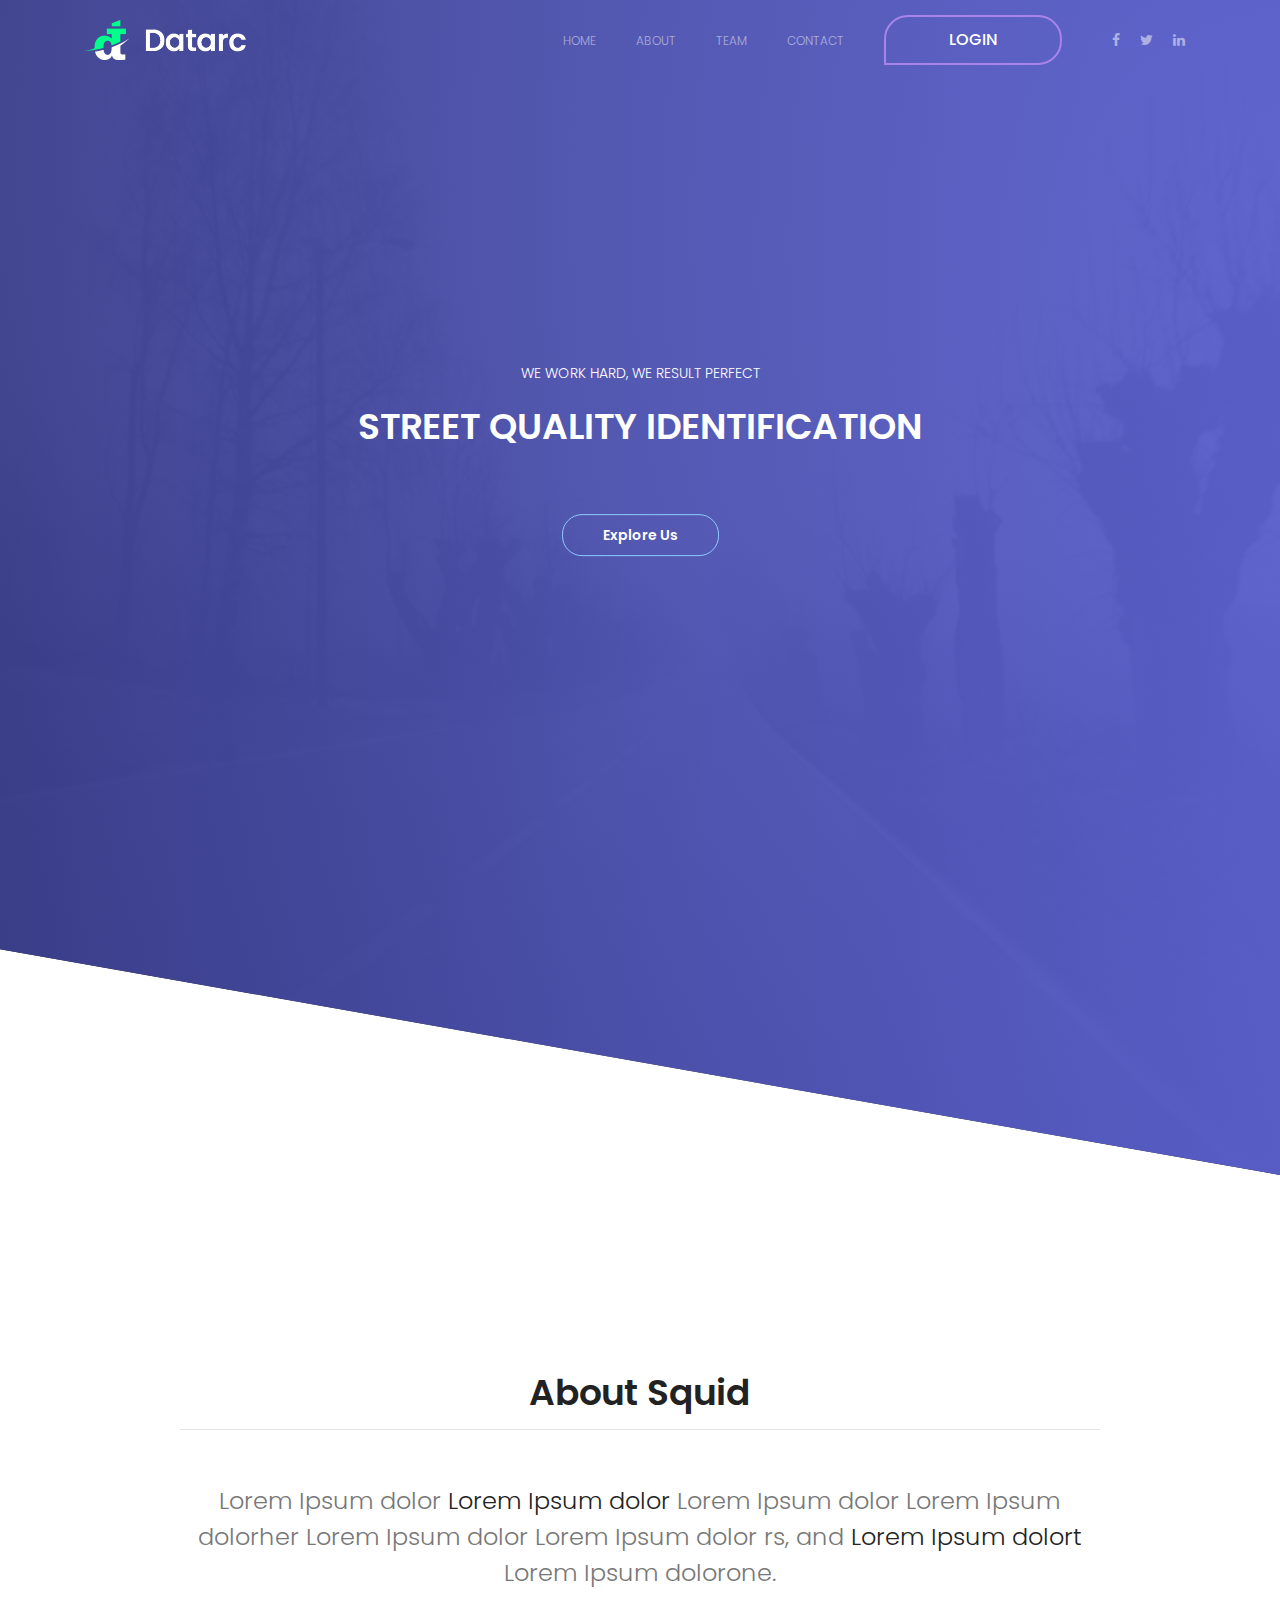
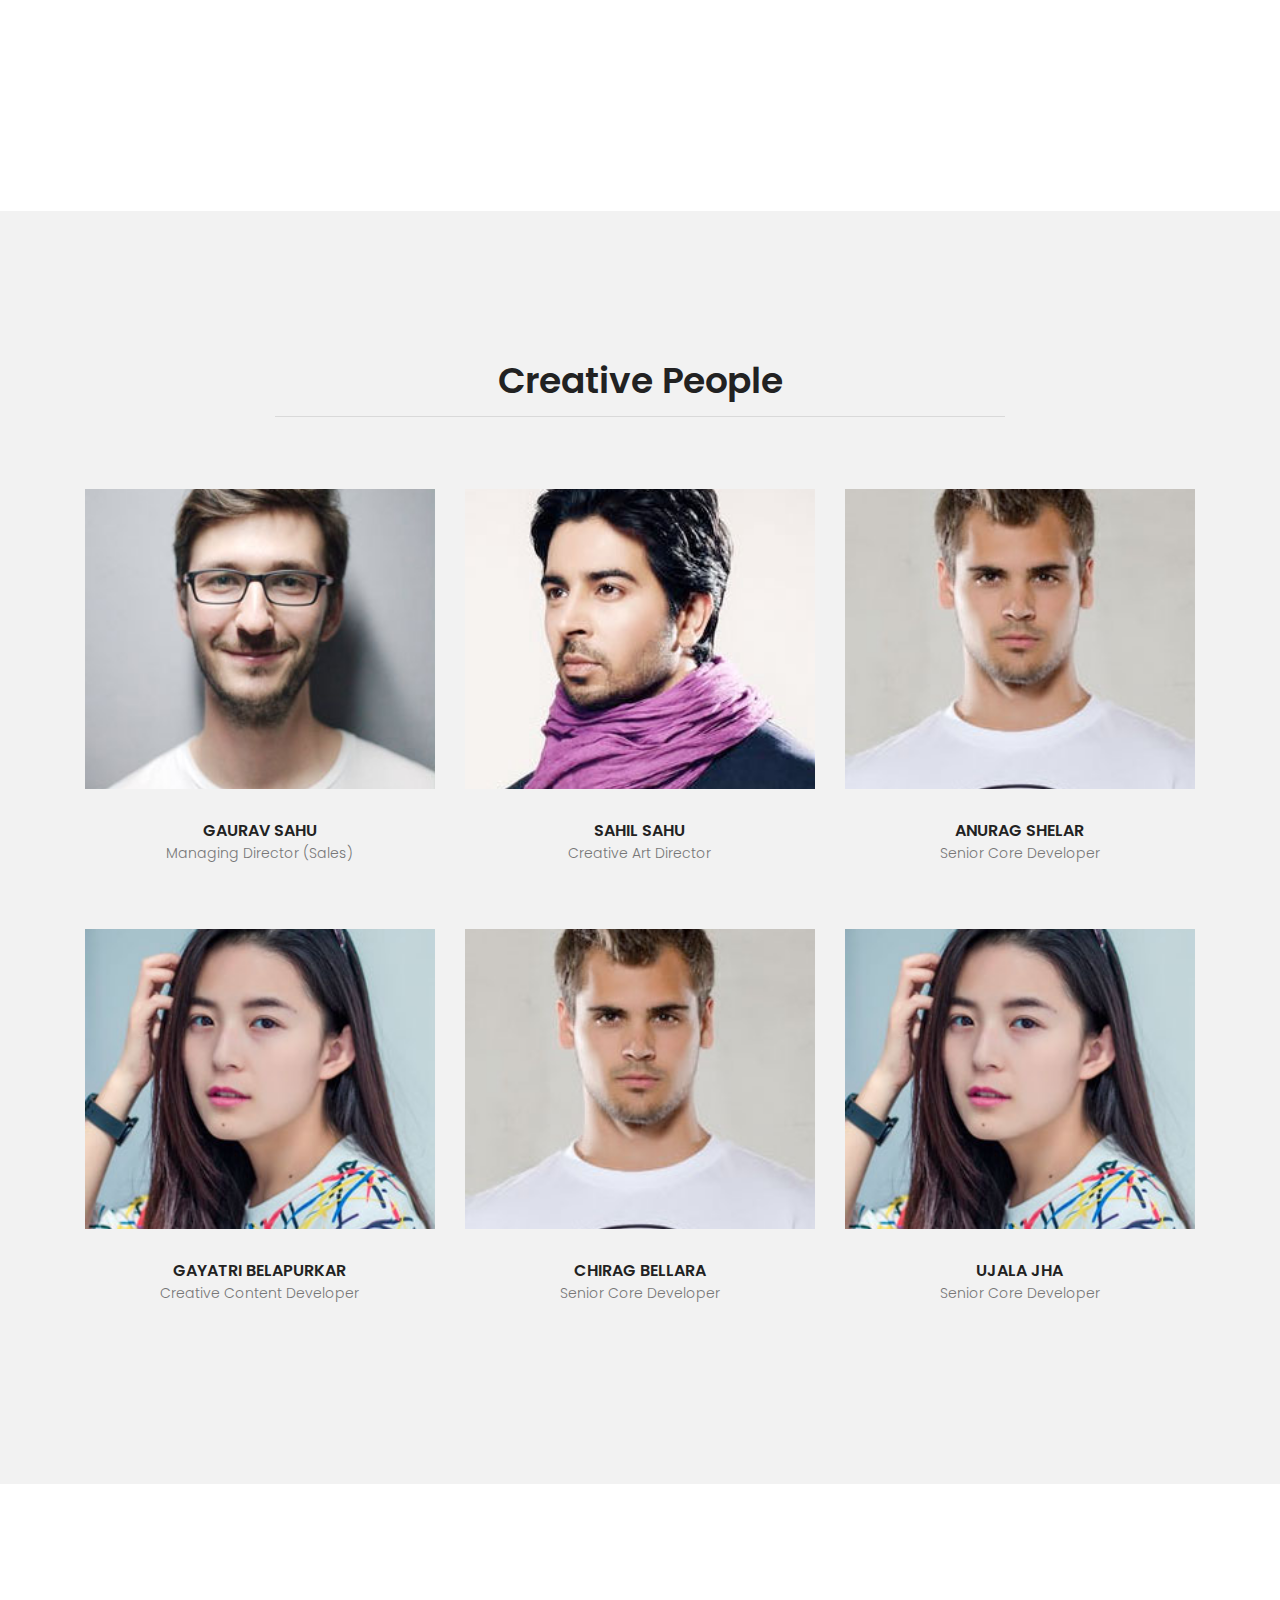
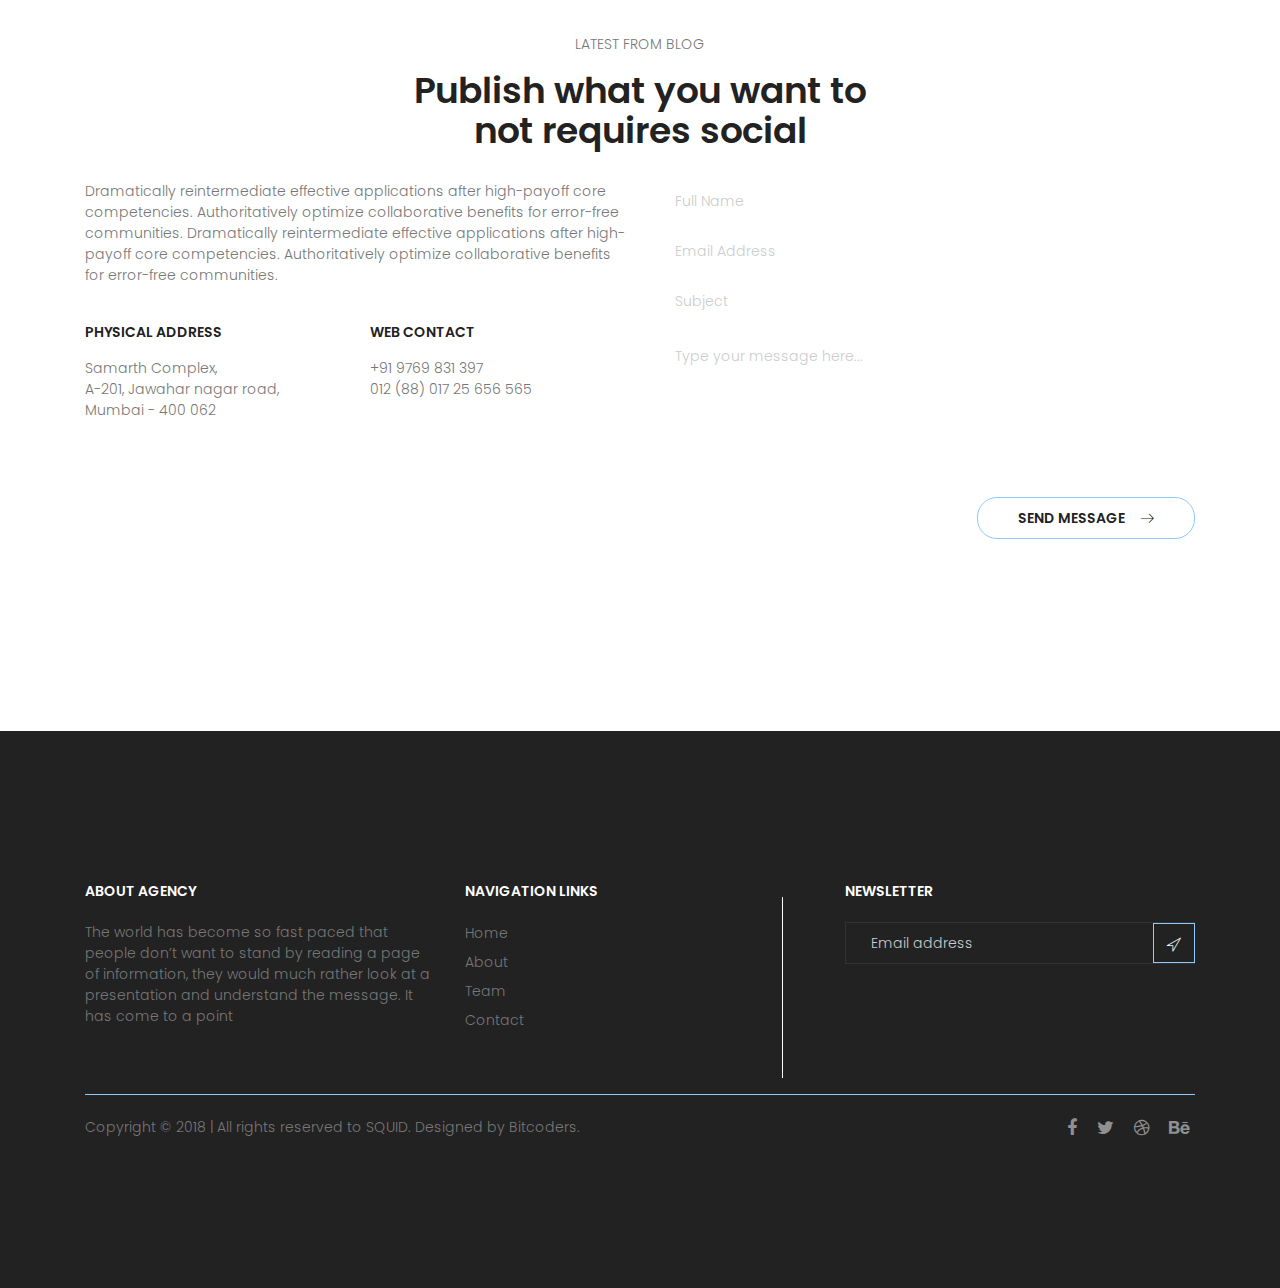
==== commit 5cd3c446: "Final" ====
--- a/Landing Page/Land/index.html
+++ b/Landing Page/Land/index.html
@@ -5,12 +5,7 @@
 	<meta name="viewport" content="width=device-width, initial-scale=1, shrink-to-fit=no">
 	<!-- Favicon-->
 	<link rel="shortcut icon" href="img/fav.png">
-	<!-- Author Meta -->
-	<meta name="author" content="CodePixar">
-	<!-- Meta Description -->
-	<meta name="description" content="">
-	<!-- Meta Keyword -->
-	<meta name="keywords" content="">
+	
 	<!-- meta character set -->
 	<meta charset="UTF-8">
 	<!-- Site Title -->
@@ -22,7 +17,10 @@
 		============================================= -->
 		
 		<link rel="stylesheet" href="css/main.css">
-
+		<!--
+		Smooth Scroll JS
+		============================================= -->
+		
 		<script src="https://ajax.googleapis.com/ajax/libs/jquery/3.3.1/jquery.min.js"></script>
 		<script>
 		$(document).ready(function(){
@@ -73,13 +71,6 @@
 								</ul>
 								<a href="#" class="mobile-btn"><span class="lnr lnr-menu"></span></a>
 							</nav>
-							<!--div class="search relative">
-								<span class="lnr lnr-magnifier"></span>
-								<form action="#" class="search-field">
-									<input type="text" placeholder="Search here" onfocus="this.placeholder = ''" onblur="this.placeholder = 'Search here'">
-									<button class="search-submit"><span class="lnr lnr-magnifier"></span></button>
-								</form>
-							</div-->
 							
 							<div class="header-social d-flex align-items-center">
 								<a href="#"><i class="fa fa-facebook"></i></a>
@@ -114,7 +105,8 @@
 				<div class="row justify-content-center">
 					<div class="col-lg-10">
 						<div class="section-title text-center">
-							<p class="text-uppercase">About Squid</p>
+							<p class="text-uppercase"><h2 class="h1">About Squid <hr></h2>
+							<br></p>
 							<h3>Lorem Ipsum dolor <b>Lorem Ipsum dolor</b> Lorem Ipsum dolor Lorem Ipsum dolorher Lorem Ipsum dolor Lorem Ipsum dolor rs, and <b>Lorem Ipsum dolort</b> Lorem Ipsum dolorone.</h3>
 						</div>
 					</div>
@@ -130,7 +122,7 @@
 							</figcaption>
 						</figure>
 					</div-->
-					<div class="col-md-6">
+					<!--div class="col-md-6">
 						<figure class="signle-service">
 							<img src="img/s2.jpg" class="img-fluid" alt="">
 							<figcaption class="text-center">
@@ -139,7 +131,7 @@
 								<a href="#" class="primary-btn d-inline-flex align-items-center">Explore<span class="lnr lnr-arrow-right"></span></a>
 							</figcaption>
 						</figure>
-					</div>
+					</div-->
 					<!--div class="col-md-4">
 						<figure class="signle-service">
 							<img src="img/s3.jpg" class="img-fluid" alt="">
@@ -153,216 +145,6 @@
 				</div>
 			</div>
 		</section>
-		<!-- End About Area -->
-		<!-- Start Product Area -->
-		<!--section id="services" class="title-bg section-full">
-			<div class="container">
-				<div class="row justify-content-center">
-					<div class="col-lg-8">
-						<div class="product-area-title text-center">
-							<p class="text-white text-uppercase">Why Choose Us</p>
-							<h2 class="text-white h1">We ensure perfect quality Digital <br> products for you</h2>
-						</div>
-					</div>
-				</div>
-				<div class="row">
-					<div class="col-lg-3 col-sm-6">
-						<div class="single-product">
-							<div class="icon">
-								<span class="lnr lnr-star"></span>
-							</div>
-							<div class="desc">
-								<h4>Unique Design</h4>
-								<p>Most people who work in an office environment, buy computer products, or have </p>
-							</div>
-						</div>
-					</div>
-					<div class="col-lg-3 col-sm-6">
-						<div class="single-product">
-							<div class="icon">
-								<span class="lnr lnr-magic-wand"></span>
-							</div>
-							<div class="desc">
-								<h4>Appropriate UX</h4>
-								<p>Today, many people rely on computers to do homework, work, and create or store useful</p>
-							</div>
-						</div>
-					</div>
-					<div class="col-lg-3 col-sm-6">
-						<div class="single-product">
-							<div class="icon">
-								<span class="lnr lnr-sun"></span>
-							</div>
-							<div class="desc">
-								<h4>Perfect Visual</h4>
-								<p>Having a baby can be a nerve wracking experience for new parents – not the nine months </p>
-							</div>
-						</div>
-					</div>
-					<div class="col-lg-3 col-sm-6">
-						<div class="single-product">
-							<div class="icon">
-								<span class="lnr lnr-layers"></span>
-							</div>
-							<div class="desc">
-								<h4>Different Layout</h4>
-								<p>It won’t be a bigger problem to find one video game lover in your neighbor. Since the </p>
-							</div>
-						</div>
-					</div>
-				</div>
-			</div>
-		</section>
-		<!-- End Product Area -->
-		<!-- Start Progress Bar Area -->
-		<!--div class="container pt-150">
-			<div class="row">
-				<div class="col-lg-3 col-sm-6 d-flex justify-content-center">
-					<div class="list text-center">
-						<div class="list-item">
-							<div class="progressBar progressBar--animateNone" data-progress="80">
-								<svg class="progressBar-contentCircle"  viewBox="0 0 200 200">
-									<circle transform="rotate(-90, 100, 100)" class="progressBar-background" cx="100" cy="100" r="95" />
-									<circle transform="rotate(-90, 100, 100)" class="progressBar-circle" cx="100" cy="100" r="95" />
-								</svg>
-								<span class="progressBar-percentage progressBar-percentage-count"></span>
-							</div>
-						</div>
-						<p class="text-uppercase">Web Design</p>
-					</div>
-				</div>
-				<div class="col-lg-3 col-sm-6 d-flex justify-content-center">
-					<div class="list text-center">
-						<div class="list-item">
-							<div class="progressBar progressBar--animateText" data-progress="75">
-								<svg class="progressBar-contentCircle"  viewBox="0 0 200 200">
-									<circle transform="rotate(-90, 100, 100)" class="progressBar-background" cx="100" cy="100" r="95" />
-									<circle transform="rotate(-90, 100, 100)" class="progressBar-circle" cx="100" cy="100" r="95" />
-								</svg>
-								<span class="progressBar-percentage progressBar-percentage-count"></span>
-							</div>
-						</div>
-						<p class="text-uppercase">UI/UX Design</p>
-					</div>
-				</div>
-				<div class="col-lg-3 col-sm-6 d-flex justify-content-center">
-					<div class="list text-center">
-						<div class="list-item">
-							<div class="progressBar progressBar--animateCircle" data-progress="60">
-								<svg class="progressBar-contentCircle"  viewBox="0 0 200 200">
-									<circle transform="rotate(-90, 100, 100)" class="progressBar-background" cx="100" cy="100" r="95" />
-									<circle transform="rotate(-90, 100, 100)" class="progressBar-circle" cx="100" cy="100" r="95" />
-								</svg>
-								<span class="progressBar-percentage progressBar-percentage-count"></span>
-							</div>
-						</div>
-						<p class="text-uppercase">Mobile App</p>
-					</div>
-				</div>
-				<div class="col-lg-3 col-sm-6 d-flex justify-content-center">
-					<div class="list text-center">
-						<div class="list-item">
-							<div class="progressBar progressBar--animateAll" data-progress="90">
-								<svg class="progressBar-contentCircle"  viewBox="0 0 200 200">
-									<!-- on défini le l'angle et le centre de rotation du cercle ->
-									<circle transform="rotate(-90, 100, 100)" class="progressBar-background" cx="100" cy="100" r="95" />
-									<circle transform="rotate(-90, 100, 100)" class="progressBar-circle" cx="100" cy="100" r="95" />
-								</svg>
-								<span class="progressBar-percentage progressBar-percentage-count"></span>
-							</div>
-						</div>
-						<p class="text-uppercase">Web Development</p>
-					</div>
-				</div>
-			</div>
-		</div>
-		<!-- End Progress Bar Area -->
-		<!-- Start shuffle Area -->
-		<!--section id="protfolio" class="section-full">
-			<div class="container">
-				<div class="row justify-content-center">
-					<div class="col-lg-8">
-						<div class="product-area-title text-center">
-							<p class="text-uppercase">Remarkable Works</p>
-							<h2 class="h1">We have gained reliability <br> to serve you best</h2>
-						</div>
-					</div>
-				</div>
-			</div>
-			<div class="container">
-				<div class="controls d-flex flex-wrap justify-content-center">
-					<a class="filter active" data-filter="all">All</a>
-					<a class="filter" data-filter=".category-1">Categories</a>
-					<a class="filter" data-filter=".category-2">Branding</a>
-					<a class="filter" data-filter=".category-3">Image Manipulation</a>
-					<a class="filter" data-filter=".category-4">Creative Work</a>
-					<a class="filter" data-filter=".category-5">Web Design</a>
-					<a class="filter" data-filter=".category-6">Print Material</a>
-				</div>
-			</div>
-
-
-
-			<div id="filter-content" class="row no-gutters mt-70">
-				<div class="mix category-1 col-lg-3 col-md-4 col-sm-6 single-filter-content content-1" data-myorder="1">
-					<div class="overlay overlay-bg-content d-flex align-items-center justify-content-center flex-column">
-						<p class="text-white">Image Manipulation</p>
-						<div class="line"></div>
-						<h5 class="text-white text-uppercase">Creative Tangerine</h5>
-					</div>
-				</div>
-				<div class="mix category-1 category-5 category-3 category-5 col-lg-3 col-md-4 col-sm-6 single-filter-content content-2" data-myorder="2">
-					<div class="overlay overlay-bg-content d-flex align-items-center justify-content-center flex-column">
-						<p class="text-white">Image Manipulation</p>
-						<div class="line"></div>
-						<h5 class="text-white text-uppercase">Creative Tangerine</h5>
-					</div>
-				</div>
-				<div class="mix category-1 category-5 col-lg-3 col-md-4 col-sm-6 single-filter-content content-3" data-myorder="3">
-					<div class="overlay overlay-bg-content d-flex align-items-center justify-content-center flex-column">
-						<p class="text-white">Image Manipulation</p>
-						<div class="line"></div>
-						<h5 class="text-white text-uppercase">Creative Tangerine</h5>
-					</div>
-				</div>
-				<div class="mix category-2 category-3 category-6 col-lg-3 col-md-4 col-sm-6 single-filter-content content-4" data-myorder="4">
-					<div class="overlay overlay-bg-content d-flex align-items-center justify-content-center flex-column">
-						<p class="text-white">Image Manipulation</p>
-						<div class="line"></div>
-						<h5 class="text-white text-uppercase">Creative Tangerine</h5>
-					</div>
-				</div>
-				<div class="mix category-1 category-4 category-5 col-lg-3 col-md-4 col-sm-6 single-filter-content content-5" data-myorder="5">
-					<div class="overlay overlay-bg-content d-flex align-items-center justify-content-center flex-column">
-						<p class="text-white">Image Manipulation</p>
-						<div class="line"></div>
-						<h5 class="text-white text-uppercase">Creative Tangerine</h5>
-					</div>
-				</div>
-				<div class="mix category-1 category-3 category-5 category-6 col-lg-3 col-md-4 col-sm-6 single-filter-content content-6" data-myorder="6">
-					<div class="overlay overlay-bg-content d-flex align-items-center justify-content-center flex-column">
-						<p class="text-white">Image Manipulation</p>
-						<div class="line"></div>
-						<h5 class="text-white text-uppercase">Creative Tangerine</h5>
-					</div>
-				</div>
-				<div class="mix category-2 category-4 category-3 col-lg-3 col-md-4 col-sm-6 single-filter-content content-7" data-myorder="7">
-					<div class="overlay overlay-bg-content d-flex align-items-center justify-content-center flex-column">
-						<p class="text-white">Image Manipulation</p>
-						<div class="line"></div>
-						<h5 class="text-white text-uppercase">Creative Tangerine</h5>
-					</div>
-				</div>
-				<div class="mix category-2 category-6 category-5 col-lg-3 col-md-4 col-sm-6 single-filter-content content-8" data-myorder="8">
-					<div class="overlay overlay-bg-content d-flex align-items-center justify-content-center flex-column">
-						<p class="text-white">Image Manipulation</p>
-						<div class="line"></div>
-						<h5 class="text-white text-uppercase">Creative Tangerine</h5>
-					</div>
-				</div>
-			</div>
-		</section>
-		<!-- End shuffle Area -->
 		<!-- Start Team member Area -->
 		<section id="team" class="section-full pb-150 gray-bg">
 			<div class="container">
@@ -494,237 +276,6 @@
 		</section>
 		<!-- End Team member Area -->
 
-		<!-- Start Digital Studio -->
-		<!--section class="section-full studio-area">
-			<div class="container">
-				<div class="row">
-					<div class="col-lg-6">
-						<div class="studio-content">
-							<p class="text-uppercase text-white">We create top class designs</p>
-							<h2 class="h1 text-white text-uppercase mb-20">A Digital Studio Crafting <br> Tech Business</h2>
-							<p class="text-white mb-30">Computer users and programmers have become so accustomed to using Windows, even for the changing capabilities and the appearances of the graphical interface of the versions, therefore it has remained Microsoft’s product. Although, Lycoris, Red Hat, Mandrake,</p>
-							<a href="#" class="primary-btn text-white d-inline-flex align-items-center">Start Business<span class="lnr lnr-arrow-right"></span></a>
-						</div>
-					</div>
-				</div>
-			</div>
-		</section>
-		<!-- End Digital Studio -->
-		<!-- Start Pricing Area -->
-		<!--section class="section-full">
-			<div class="container">
-				<div class="row justify-content-center">
-					<div class="col-lg-8">
-						<div class="product-area-title text-center">
-							<p class="text-uppercase">Creative People</p>
-							<h2 class="h1">Team work builds trust and <br> trust builds growth</h2>
-						</div>
-					</div>
-				</div>
-				<div class="row">
-					<div class="col-md-4">
-						<div class="single-pricing-table">
-							<div class="top">
-								<div class="head text-center">
-									<span class="lnr lnr-shirt"></span><br>
-									<h5 class="text-white text-uppercase">Standard</h5>
-								</div>
-								<div class="package text-center">
-									<div class="price">£199</div>
-									<span class="text-white">Per month</span>
-								</div>
-							</div>
-
-							<div class="bottom text-center">
-								<ul class="feature text-center">
-									<li>2.5 GB Photos</li>
-									<li>Secure Online Transfer</li>
-									<li>Unlimited Styles</li>
-									<li>Customer Service</li>
-									<li>Manual Backup</li>
-								</ul>
-								<a href="#" class="primary-btn text-uppercase d-inline-flex align-items-center">Purchase<span class="lnr lnr-arrow-right"></span></a>
-							</div>
-						</div>
-					</div>
-					<div class="col-md-4">
-						<div class="single-pricing-table">
-							<div class="top">
-								<div class="head text-center">
-									<span class="lnr lnr-shirt"></span><br>
-									<h5 class="text-white text-uppercase">Business</h5>
-								</div>
-								<div class="package text-center">
-									<div class="price">£399</div>
-									<span class="text-white">Per month</span>
-								</div>
-							</div>
-
-							<div class="bottom text-center">
-								<ul class="feature text-center">
-									<li>2.5 GB Photos</li>
-									<li>Secure Online Transfer</li>
-									<li>Unlimited Styles</li>
-									<li>Customer Service</li>
-									<li>Manual Backup</li>
-								</ul>
-								<a href="#" class="primary-btn text-uppercase d-inline-flex align-items-center">Purchase<span class="lnr lnr-arrow-right"></span></a>
-							</div>
-						</div>
-					</div>
-					<div class="col-md-4">
-						<div class="single-pricing-table">
-							<div class="top">
-								<div class="head text-center">
-									<span class="lnr lnr-apartment"></span>
-									<h5 class="text-white text-uppercase">Ultimate</h5>
-								</div>
-								<div class="package text-center">
-									<div class="price">£499</div>
-									<span class="text-white">Per month</span>
-								</div>
-							</div>
-
-							<div class="bottom text-center">
-								<ul class="feature text-center">
-									<li>2.5 GB Photos</li>
-									<li>Secure Online Transfer</li>
-									<li>Unlimited Styles</li>
-									<li>Customer Service</li>
-									<li>Manual Backup</li>
-								</ul>
-								<a href="#" class="primary-btn text-uppercase d-inline-flex align-items-center">Purchase<span class="lnr lnr-arrow-right"></span></a>
-							</div>
-						</div>
-					</div>
-				</div>
-			</div>
-		</section>
-		<!-- End Pricing Area -->
-		<!-- Start Testimonial Area -->
-		<!--section class="section-full gray-bg">
-			<div class="container">
-				<div class="active-testimonial-carousel">
-					<div class="single-testimonial">
-						<img src="img/ts1.png" class="img-circle" alt="">
-						<p>Accessories Here you can find the best computer accessory for your laptop, monitor, printer, scanner, speaker, projector, hardware and more. laptop accessory </p>
-						<div class="author text-center">
-							<h6 class="text-uppercase"><a href="#">Mark Alviro Wiens</a></h6>
-							<span>CEO at Google</span>
-						</div>
-					</div>
-					<div class="single-testimonial">
-						<img src="img/ts2.png" class="img-circle" alt="">
-						<p>Accessories Here you can find the best computer accessory for your laptop, monitor, printer, scanner, speaker, projector, hardware and more. laptop accessory </p>
-						<div class="author text-center">
-							<h6 class="text-uppercase"><a href="#">Mark Alviro Wiens</a></h6>
-							<span>CEO at Google</span>
-						</div>
-					</div>
-					<div class="single-testimonial">
-						<img src="img/ts3.png" class="img-circle" alt="">
-						<p>Accessories Here you can find the best computer accessory for your laptop, monitor, printer, scanner, speaker, projector, hardware and more. laptop accessory </p>
-						<div class="author text-center">
-							<h6 class="text-uppercase"><a href="#">Mark Alviro Wiens</a></h6>
-							<span>CEO at Google</span>
-						</div>
-					</div>
-					<div class="single-testimonial">
-						<img src="img/ts3.png" class="img-circle" alt="">
-						<p>Accessories Here you can find the best computer accessory for your laptop, monitor, printer, scanner, speaker, projector, hardware and more. laptop accessory </p>
-						<div class="author text-center">
-							<h6 class="text-uppercase"><a href="#">Mark Alviro Wiens</a></h6>
-							<span>CEO at Google</span>
-						</div>
-					</div>
-					<div class="single-testimonial">
-						<img src="img/ts3.png" class="img-circle" alt="">
-						<p>Accessories Here you can find the best computer accessory for your laptop, monitor, printer, scanner, speaker, projector, hardware and more. laptop accessory </p>
-						<div class="author text-center">
-							<h6 class="text-uppercase"><a href="#">Mark Alviro Wiens</a></h6>
-							<span>CEO at Google</span>
-						</div>
-					</div>
-				</div>
-			</div>
-		</section>
-		<!-- End Testimonial Area -->
-		<!-- Start Publish Area -->
-		<!--section id="blog" class="section-full">
-			<div class="container">
-				<div class="row justify-content-center">
-					<div class="col-lg-8">
-						<div class="product-area-title text-center">
-							<p class="text-uppercase">Latest From Blog</p>
-							<h2 class="h1">Publish what you want to <br> not requires social</h2>
-						</div>
-					</div>
-				</div>
-				<div class="row">
-					<div class="col-lg-3 col-md-6">
-						<div class="single-publish">
-							<img src="img/p1.jpg" class="img-fluid" alt="">
-							<div class="top">
-								<div class="mb-15 d-flex">
-									<a href="#">25 October, 2017</a>
-									<span class="line">|</span>
-									<a href="#">By Mark Wiens</a>
-								</div>
-								<h6 class="text-uppercase"><a href="#">Addiction When Gambling Becomes A Problem</a></h6>
-							</div>
-							<p class="mb-30">Computers have become ubiquitous in almost every facet of our lives. At work, desk jockeys spend hours in front of their </p>
-							<a href="#" class="details-btn d-flex justify-content-center align-items-center"><span class="details">Details</span><span class="lnr lnr-arrow-right"></span></a>
-						</div>
-					</div>
-					<div class="col-lg-3 col-md-6">
-						<div class="single-publish">
-							<img src="img/p2.jpg" class="img-fluid" alt="">
-							<div class="top">
-								<div class="mb-15 d-flex">
-									<a href="#">25 October, 2017</a>
-									<span class="line">|</span>
-									<a href="#">By Mark Wiens</a>
-								</div>
-								<h6 class="text-uppercase"><a href="#">Computer Hardware Desktops And Notebooks </a></h6>
-							</div>
-							<p class="mb-30">Ah, the technical interview. Nothing like it. Not only does it cause anxiety, but it causes anxiety for several different reasons. </p>
-							<a href="#" class="details-btn d-flex justify-content-center align-items-center"><span class="details">Details</span><span class="lnr lnr-arrow-right"></span></a>
-						</div>
-					</div>
-					<div class="col-lg-3 col-md-6">
-						<div class="single-publish">
-							<img src="img/p3.jpg" class="img-fluid" alt="">
-							<div class="top">
-								<div class="mb-15 d-flex">
-									<a href="#">25 October, 2017</a>
-									<span class="line">|</span>
-									<a href="#">By Mark Wiens</a>
-								</div>
-								<h6 class="text-uppercase"><a href="#">Make Myspace Your Best Designed Space</a></h6>
-							</div>
-							<p class="mb-30">Plantronics with its GN Netcom wireless headset creates the next generation of wireless headset and other products such as wireless </p>
-							<a href="#" class="details-btn d-flex justify-content-center align-items-center"><span class="details">Details</span><span class="lnr lnr-arrow-right"></span></a>
-						</div>
-					</div>
-					<div class="col-lg-3 col-md-6">
-						<div class="single-publish">
-							<img src="img/p4.jpg" class="img-fluid" alt="">
-							<div class="top">
-								<div class="mb-15 d-flex">
-									<a href="#">25 October, 2017</a>
-									<span class="line">|</span>
-									<a href="#">By Mark Wiens</a>
-								</div>
-								<h6 class="text-uppercase"><a href="#">Video Games Playing With Imagination</a></h6>
-							</div>
-							<p class="mb-30">About 64% of all on-line teens say that do things online that they wouldn’t want their parents to know about.   11% of all adult internet </p>
-							<a href="#" class="details-btn d-flex justify-content-center align-items-center"><span class="details">Details</span><span class="lnr lnr-arrow-right"></span></a>
-						</div>
-					</div>
-				</div>
-			</div>
-		</section>
-		<!-- End Publish Area -->
 		<!-- Start Contact Area -->
 		<section id="contact" class="section-full">
 			<div class="container">
@@ -743,13 +294,13 @@
 							<div class="col-sm-6">
 								<div class="address mt-20">
 									<h6 class="text-uppercase mb-15">Physical Address</h6>
-									<p>Emperor Publishing,<br> 56/8, bir uttam qazi nuruzzaman <br> road, Dhaka - 1205</p>
+									<p>Samarth Complex,<br> A-201, Jawahar nagar road, <br> Mumbai  - 400 062</p>
 								</div>
 							</div>
 							<div class="col-sm-6">
 								<div class="address mt-20">
 									<h6 class="text-uppercase mb-15">WEb Contact</h6>
-									<a href="tel:0000">012 (88) 017 25 656 565</a> <br>
+									<a href="tel:9769831397">+91 9769 831 397</a> <br>
 									<a href="tel:0000">012 (88) 017 25 656 565</a>
 								</div>
 							</div>
@@ -778,18 +329,7 @@
 			</div>
 		</section>
 		<!-- End Contact Area -->
-		<!-- Start Cta Area -->
-		<!--section class="cta-area">
-			<div class="container">
-				<div class="row justify-content-center">
-					<div class="col-lg-8 d-flex no-flex-xs justify-content-between align-items-center">
-						<h5 class="text-uppercase text-white">Not yet convinced with our quality?</h5>
-						<a href="#" class="primary-btn d-inline-flex text-uppercase text-white align-items-center">Explore Services<span class="lnr lnr-arrow-right"></span></a>
-					</div>
-				</div>
-			</div>
-		</section>
-		<!-- End Cta Area -->
+		
 		<footer class="section-full">
 			<div class="container">
 				<div class="row">
--- a/Landing Page/Land/css/main.css
+++ b/Landing Page/Land/css/main.css
@@ -956,7 +956,7 @@
 }
 
 .banner-area {
-  background: url(../img/banner.jpg) no-repeat center center/cover;
+  background: url(../img/banner4.jpg) no-repeat center center/cover;
 }
 
 .banner-area .overlay-bg {
